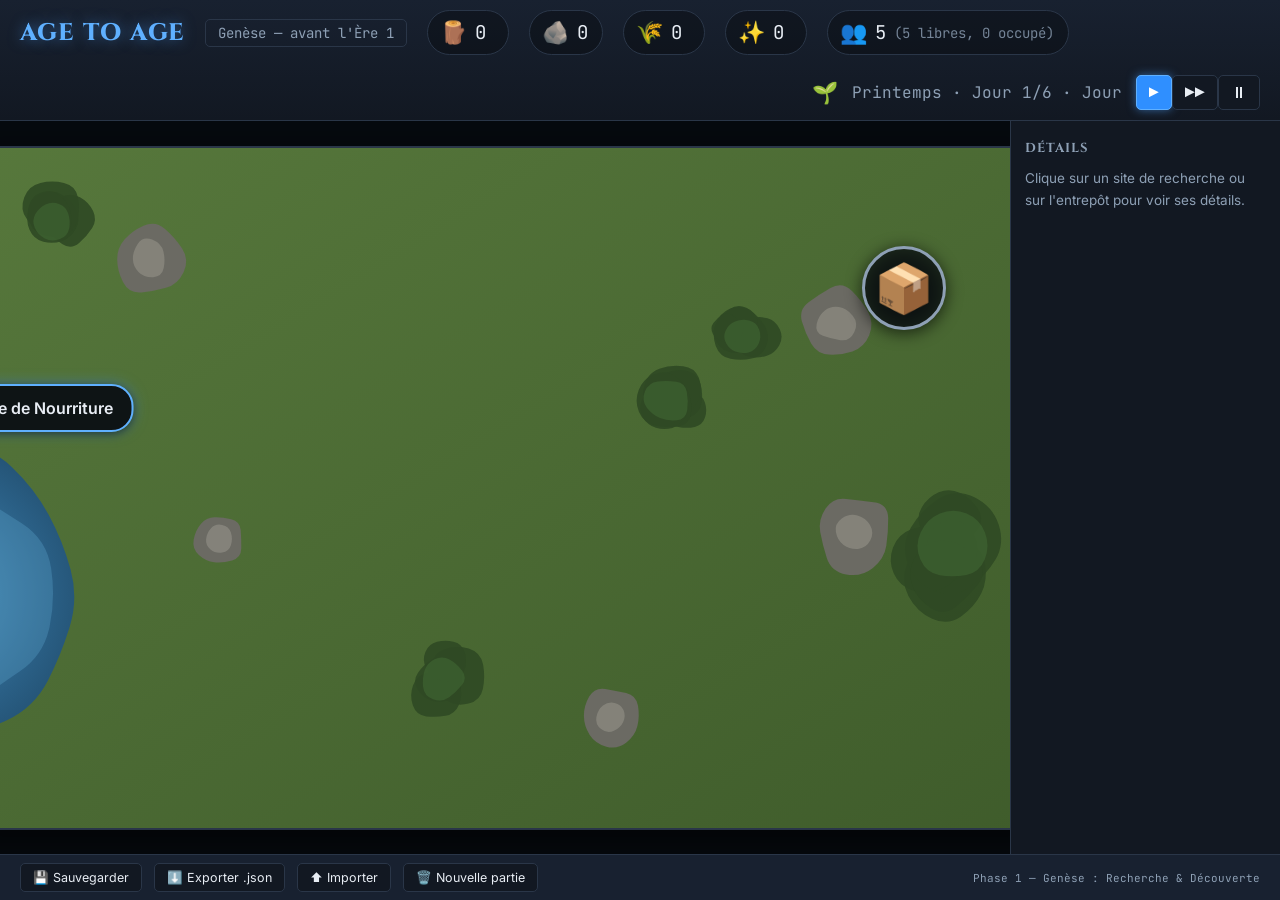
==== index.html @ 408a4a26 "Add files via upload" ====
<!DOCTYPE html>
<html lang="fr">
<head>
<meta charset="UTF-8">
<meta name="viewport" content="width=device-width, initial-scale=1.0">
<title>Age to Age — Phase 1 : Genèse</title>
<link rel="preconnect" href="https://fonts.googleapis.com">
<link href="https://fonts.googleapis.com/css2?family=Cinzel:wght@600;800&family=Inter:wght@400;500;600;700&family=JetBrains+Mono:wght@500&display=swap" rel="stylesheet">
<link rel="stylesheet" href="css/style.css">
</head>
<body>
<div id="app">

  <header id="topbar">
    <h1>Age to Age</h1>
    <span class="era-badge">Genèse — avant l'Ère 1</span>
    <div class="res-pill" id="pillBois"><span class="ic">🪵</span><span id="resBois">0</span> <span class="delta" id="deltaBois"></span></div>
    <div class="res-pill"><span class="ic">🪨</span><span id="resPierre">0</span></div>
    <div class="res-pill" id="pillNourriture"><span class="ic">🌾</span><span id="resNourriture">0</span> <span class="delta" id="deltaNourriture"></span></div>
    <div class="res-pill" id="pillOr"><span class="ic">✨</span><span id="resOr">0</span> <span class="delta" id="deltaOr"></span></div>
    <div class="res-pill"><span class="ic">👥</span><span id="popCount">0</span> <span class="detail" id="popDetail"></span></div>
    <div id="clock"><span id="seasonIcon">🌱</span><span id="clockLabel">Printemps · Jour 1 · Jour</span>
      <span id="speedControls">
        <button data-speed="1" class="active">▶</button><button data-speed="3">▶▶</button><button data-speed="0">⏸</button>
      </span>
    </div>
  </header>

  <main>
    <div id="mapWrap">
      <div id="mapCanvas">
        <div id="mapSvg"></div>
        <div id="nightVeil"></div>
        <div id="markerLayer"></div>
      </div>
    </div>

    <div id="infoPanel">
      <div id="villagePanel" class="hidden"></div>
      <h2>Détails</h2>
      <div id="infoContent">Clique sur un site de recherche ou sur l'entrepôt pour voir ses détails.</div>
    </div>
  </main>

  <div id="buildBar" class="hidden">
    <span class="eraLabel">Bâtiments — Ère 1</span>
    <div id="menuList"></div>
  </div>

  <footer>
    <button id="btnSave">💾 Sauvegarder</button>
    <button id="btnExport">⬇️ Exporter .json</button>
    <button id="btnImport">⬆️ Importer</button>
    <input type="file" id="fileImport" accept="application/json">
    <button id="btnReset">🗑️ Nouvelle partie</button>
    <span style="margin-left:auto;color:var(--bone-dim);font-family:var(--font-mono);font-size:11px;">Phase 1 — Genèse : Recherche & Découverte</span>
  </footer>
</div>
<div id="toast"></div>

<script src="js/config.js"></script>
<script src="js/state.js"></script>
<script src="js/simulation.js"></script>
<script src="js/render-map.js"></script>
<script src="js/render-panel.js"></script>
<script src="js/render-buildbar.js"></script>
<script src="js/render-topbar.js"></script>
<script src="js/utils.js"></script>
<script src="js/storage.js"></script>
<script src="js/main.js"></script>
</body>
</html>
---- css/style.css ----
:root{
  --bg-deep:#0a0e14;
  --bg-panel:#121822;
  --bg-panel-2:#182130;
  --line:#2a3648;
  --blue:#2f8fff;
  --blue-bright:#5fb0ff;
  --blue-glow:rgba(79,163,255,.55);
  --green:#22c58b;
  --green-bright:#4ee6a8;
  --green-glow:rgba(56,224,161,.5);
  --bone:#e8edf4;
  --bone-dim:#8ea0b5;
  --alert:#e5484d;
  --bad:#ff6b6b;
  --warn:#f5b942;
  --font-display:'Cinzel',serif;
  --font-body:'Inter',sans-serif;
  --font-mono:'JetBrains Mono',monospace;
}
*{box-sizing:border-box;}
html,body{margin:0;padding:0;height:100%;background:var(--bg-deep);color:var(--bone);font-family:var(--font-body);overflow:hidden;}
#app{display:flex;flex-direction:column;height:100vh;}

/* ---------- TOPBAR ---------- */
#topbar{
  display:flex;align-items:center;gap:20px;
  background:linear-gradient(180deg,var(--bg-panel-2),var(--bg-panel));
  border-bottom:1px solid var(--line);
  box-shadow:0 2px 16px rgba(0,0,0,.4);
  padding:10px 20px;flex-shrink:0;flex-wrap:wrap;
}
#topbar h1{
  font-family:var(--font-display);font-size:24px;letter-spacing:.06em;
  color:var(--blue-bright);margin:0;white-space:nowrap;font-weight:800;
  text-transform:uppercase;text-shadow:0 0 14px var(--blue-glow);
}
.era-badge{font-family:var(--font-mono);font-size:14px;color:var(--bone-dim);border:1px solid var(--line);padding:4px 12px;border-radius:5px;}
.res-pill{
  display:flex;align-items:center;gap:8px;font-family:var(--font-mono);font-size:19px;
  background:rgba(0,0,0,.3);border:1px solid var(--line);border-radius:24px;padding:7px 14px 7px 12px;
}
.res-pill .ic{font-size:22px;}
.res-pill .detail{font-size:14px;opacity:.8;color:var(--bone-dim);}
.delta{font-size:13px;font-family:var(--font-mono);}
.delta.pos{color:var(--green-bright);}
.delta.neg{color:var(--bad);}
#clock{margin-left:auto;display:flex;align-items:center;gap:14px;font-family:var(--font-mono);font-size:16px;color:var(--bone-dim);}
#seasonIcon{font-size:21px;}
#speedControls button{
  background:var(--bg-panel);border:1px solid var(--line);color:var(--bone);
  font-family:var(--font-mono);font-size:16px;padding:6px 12px;cursor:pointer;border-radius:5px;
}
#speedControls button.active{background:var(--blue);border-color:var(--blue-bright);color:#fff;box-shadow:0 0 10px var(--blue-glow);}

/* ---------- MAIN LAYOUT ---------- */
main{flex:1;display:flex;overflow:hidden;}

#mapWrap{flex:1;position:relative;overflow:auto;background:#060a0f;
  display:flex;align-items:center;justify-content:center;padding:20px;
}
#mapCanvas{
  position:relative;width:1100px;height:680px;flex-shrink:0;
  box-shadow:0 0 0 2px var(--line),0 14px 50px rgba(0,0,0,.7);
  border-radius:6px;overflow:hidden;
}
#mapSvg{position:absolute;inset:0;pointer-events:none;user-select:none;}
#nightVeil{position:absolute;inset:0;background:rgba(6,10,20,var(--night-op,0));pointer-events:none;transition:background .3s;}
#markerLayer{position:absolute;inset:0;pointer-events:none;}

/* Chaque marqueur est un bloc autonome (icône + barre + contrôles dans le
   même flux normal) : plus aucun élément ne déborde sur un voisin, donc
   plus aucun conflit de survol/clic possible. */
.marker{
  position:absolute;transform:translate(-50%,-50%);
  display:flex;flex-direction:column;align-items:center;gap:6px;
  pointer-events:auto;cursor:pointer;padding:4px;
}
.markerIcon{
  font-size:48px;filter:drop-shadow(0 3px 8px rgba(0,0,0,.85));
  width:84px;height:84px;display:flex;align-items:center;justify-content:center;
  background:rgba(10,14,20,.65);border-radius:50%;border:3px solid transparent;
  transition:border-color .15s,background .15s,box-shadow .15s;
}
.marker.pendingSite .markerIcon{border-color:var(--blue-bright);box-shadow:0 0 18px var(--blue-glow);}
.marker.discoveredSite .markerIcon{border-color:var(--green-bright);background:rgba(10,14,20,.3);box-shadow:0 0 18px var(--green-glow);}
.marker.storageMarker .markerIcon{border-color:var(--bone-dim);}
.marker.unlaunchedSite .markerIcon{opacity:.7;}
.marker.builtBuilding .markerIcon{border-color:var(--blue);background:rgba(10,14,20,.45);}
.marker:hover .markerIcon{background:rgba(10,14,20,.85);}

.upgradeArrow{
  width:32px;height:32px;border-radius:50%;border:2px solid var(--blue-bright);background:var(--blue);
  color:#fff;font-size:16px;display:flex;align-items:center;justify-content:center;cursor:pointer;
  box-shadow:0 2px 8px rgba(0,0,0,.6),0 0 12px var(--blue-glow);margin-bottom:-2px;
}
.upgradeArrow:hover{background:var(--blue-bright);}
.levelBadge{
  font-family:var(--font-mono);font-size:12px;color:var(--bone);background:rgba(0,0,0,.5);
  padding:2px 8px;border-radius:10px;border:1px solid var(--line);margin-top:-2px;
}

.launchBtn{
  background:rgba(10,14,20,.94);border:2px solid var(--blue-bright);color:var(--bone);
  font-family:var(--font-body);font-weight:600;font-size:16px;padding:12px 18px;border-radius:22px;
  cursor:pointer;white-space:nowrap;box-shadow:0 2px 10px rgba(0,0,0,.6),0 0 14px var(--blue-glow);
  transition:background .15s,transform .1s;
}
.launchBtn:hover{background:var(--blue);transform:translateY(-1px);}

.barWrap{
  position:relative;width:106px;height:22px;background:rgba(0,0,0,.6);border-radius:7px;overflow:hidden;
  display:flex;align-items:center;justify-content:center;border:1px solid var(--line);
}
.barFill{position:absolute;left:0;top:0;bottom:0;background:var(--blue);opacity:.7;}
.barChrono{position:relative;z-index:1;font-family:var(--font-mono);font-size:15px;color:var(--bone);line-height:1;}

.siteControls{
  display:flex;align-items:center;gap:10px;background:rgba(10,14,20,.96);border:1px solid var(--line);
  border-radius:22px;padding:6px 10px;white-space:nowrap;
}
.siteControls button{
  width:42px;height:42px;border-radius:50%;border:none;background:var(--bg-panel-2);color:var(--bone);
  font-size:27px;font-weight:700;line-height:1;cursor:pointer;display:flex;align-items:center;justify-content:center;padding:0;
  transition:background .1s;
}
.siteControls button.wcMinus:hover{background:var(--alert);}
.siteControls button.wcPlus:hover{background:var(--green-bright);color:#0a0e14;}
.siteControls span{font-family:var(--font-mono);font-size:21px;color:var(--bone);min-width:24px;text-align:center;}

#infoPanel{
  width:270px;flex-shrink:0;background:var(--bg-panel);border-left:1px solid var(--line);
  padding:14px;overflow-y:auto;font-size:13.5px;
}
#infoPanel h2{font-family:var(--font-display);font-size:13px;color:var(--bone-dim);text-transform:uppercase;letter-spacing:.08em;margin:4px 0 10px;}
#infoContent{line-height:1.65;color:var(--bone-dim);}
#infoContent b{color:var(--bone);}
.invRow{display:flex;justify-content:space-between;font-family:var(--font-mono);font-size:12.5px;padding:3px 0;}
.panelWorkerBtn{
  background:var(--bg-panel-2);border:1px solid var(--line);color:var(--bone);
  font-family:var(--font-body);font-size:12px;padding:5px 9px;border-radius:5px;cursor:pointer;
}
.panelWorkerBtn:hover{border-color:var(--blue-bright);}

.hidden{display:none !important;}

.villageBanner{
  background:linear-gradient(160deg,var(--bg-panel-2),var(--bg-panel));
  border:1px solid var(--blue);border-radius:10px;padding:14px;margin-bottom:16px;
  box-shadow:0 0 20px rgba(47,143,255,.15);
}
.villageTitle{font-family:var(--font-display);font-size:14px;color:var(--blue-bright);margin-bottom:6px;text-shadow:0 0 10px var(--blue-glow);}
.villageDesc{font-size:12px;color:var(--bone-dim);line-height:1.5;margin-bottom:8px;}
.foundBtn{
  width:100%;margin-top:8px;background:var(--blue);border:1px solid var(--blue-bright);color:#fff;
  font-family:var(--font-body);font-weight:600;font-size:13px;padding:9px;border-radius:6px;cursor:pointer;
  box-shadow:0 0 14px var(--blue-glow);
}
.foundBtn:hover{background:var(--blue-bright);}

.reqLine{display:flex;justify-content:space-between;font-family:var(--font-mono);font-size:12px;padding:3px 0;}
.reqLine.ok{color:var(--green-bright);}
.reqLine.bad{color:var(--bad);}
.invRow.ok{color:var(--green-bright);}
.invRow.bad{color:var(--bad);}

/* ---------- BUILD BAR — gros icônes rondes façon city-builder ---------- */
#buildBar{
  flex-shrink:0;display:flex;gap:16px;align-items:center;
  background:rgba(10,14,22,.92);backdrop-filter:blur(6px);
  border-top:1px solid var(--line);padding:14px 24px;overflow-x:auto;
}
#buildBar .eraLabel{font-family:var(--font-display);font-size:13px;color:var(--bone-dim);text-transform:uppercase;letter-spacing:.1em;white-space:nowrap;margin-right:10px;}
#menuList{display:flex;gap:16px;}
.menuItem{
  position:relative;display:flex;align-items:center;justify-content:center;
  width:76px;height:76px;flex-shrink:0;
  background:radial-gradient(circle at 35% 30%,var(--bg-panel-2),var(--bg-panel));
  border:2px solid var(--line);color:var(--bone);
  border-radius:50%;cursor:pointer;
  transition:border-color .15s,box-shadow .15s,transform .1s;
}
.menuItem:hover{border-color:var(--blue-bright);box-shadow:0 0 22px var(--blue-glow);transform:translateY(-3px);}
.menuItem .ic{font-size:36px;}
.menuItem .miniLevel{
  position:absolute;bottom:-4px;right:-4px;background:var(--green);color:#0a0e14;
  font-family:var(--font-mono);font-weight:700;font-size:13px;
  width:26px;height:26px;border-radius:50%;display:flex;align-items:center;justify-content:center;
  border:2px solid var(--bg-deep);
}
.menuItem.maxed{border-color:var(--green);box-shadow:0 0 18px var(--green-glow);}
.menuItem.locked{opacity:.4;cursor:not-allowed;}
.menuItem.locked:hover{border-color:var(--line);box-shadow:none;transform:none;}
.menuItem.unaffordable{border-color:var(--alert);}
.menuItem.unaffordable:hover{box-shadow:0 0 18px rgba(229,72,77,.45);}

.menuTooltip{
  position:fixed;background:var(--bg-panel-2);border:1px solid var(--line);border-radius:8px;
  padding:11px 13px;font-size:12.5px;z-index:200;min-width:200px;
  box-shadow:0 10px 30px rgba(0,0,0,.6);pointer-events:none;
}
.menuTooltip .ttTitle{font-family:var(--font-display);font-size:13px;color:var(--blue-bright);margin-bottom:4px;}
.menuTooltip .ttSub{color:var(--bone-dim);font-size:11px;margin-bottom:8px;}

/* ---------- FOOTER ---------- */
footer{
  flex-shrink:0;background:var(--bg-panel-2);border-top:1px solid var(--line);
  padding:8px 20px;display:flex;align-items:center;gap:12px;font-size:13px;
}
footer button{
  background:var(--bg-panel);border:1px solid var(--line);color:var(--bone);
  font-family:var(--font-body);font-size:12.5px;padding:6px 12px;border-radius:5px;cursor:pointer;
}
footer button:hover{border-color:var(--blue-bright);}
#toast{
  position:fixed;bottom:64px;left:50%;transform:translateX(-50%);
  background:var(--bg-panel-2);border:1px solid var(--blue);color:var(--bone);
  padding:10px 18px;border-radius:8px;font-size:13.5px;opacity:0;pointer-events:none;transition:opacity .3s;z-index:50;
  box-shadow:0 8px 24px rgba(0,0,0,.5);
}
#toast.show{opacity:1;}
#fileImport{display:none;}
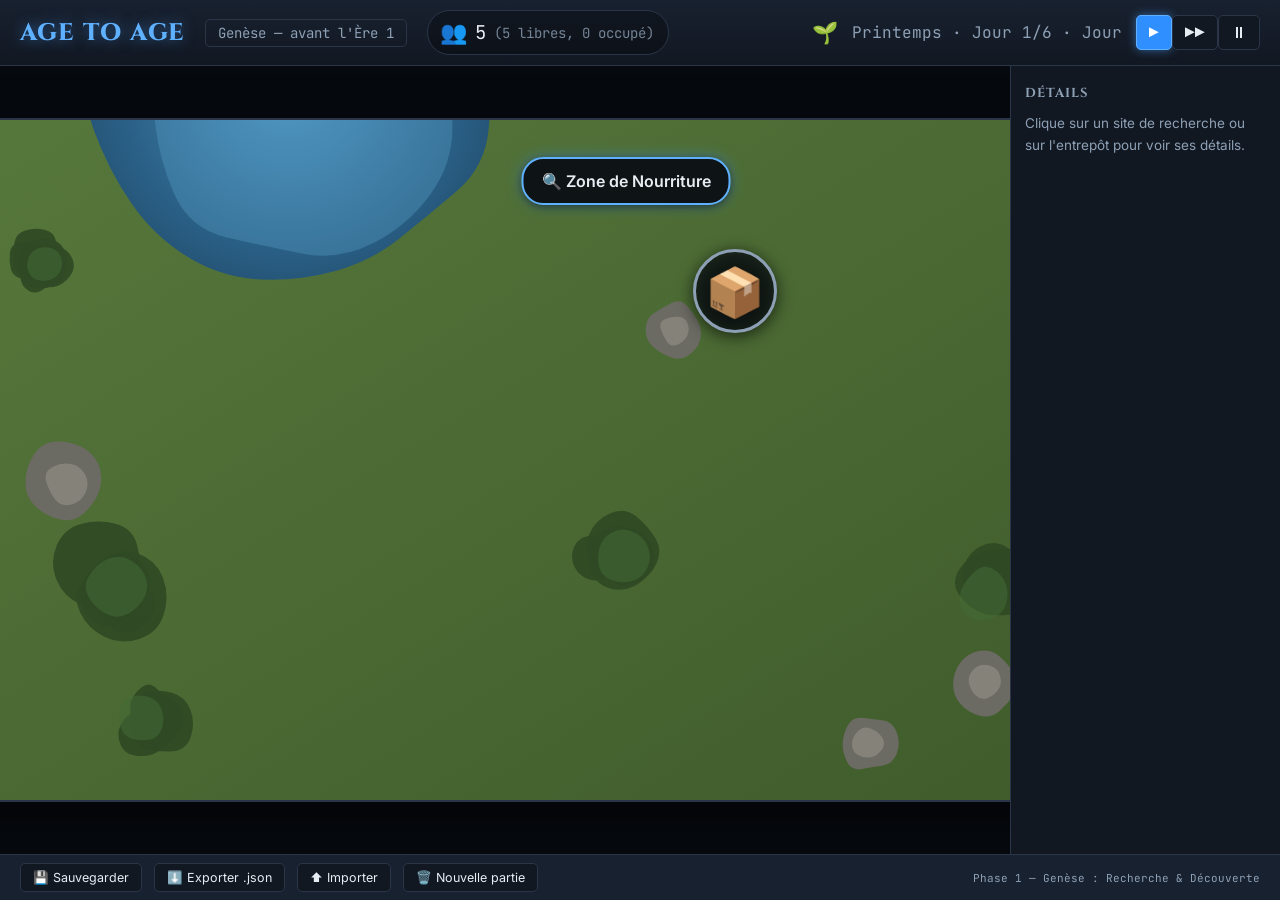
==== commit 87217034: "Add files via upload" ====
--- a/index.html
+++ b/index.html
@@ -15,7 +15,7 @@
     <h1>Age to Age</h1>
     <span class="era-badge">Genèse — avant l'Ère 1</span>
     <div class="res-pill" id="pillBois"><span class="ic">🪵</span><span id="resBois">0</span> <span class="delta" id="deltaBois"></span></div>
-    <div class="res-pill"><span class="ic">🪨</span><span id="resPierre">0</span></div>
+    <div class="res-pill" id="pillPierre"><span class="ic">🪨</span><span id="resPierre">0</span></div>
     <div class="res-pill" id="pillNourriture"><span class="ic">🌾</span><span id="resNourriture">0</span> <span class="delta" id="deltaNourriture"></span></div>
     <div class="res-pill" id="pillOr"><span class="ic">✨</span><span id="resOr">0</span> <span class="delta" id="deltaOr"></span></div>
     <div class="res-pill"><span class="ic">👥</span><span id="popCount">0</span> <span class="detail" id="popDetail"></span></div>
@@ -37,6 +37,8 @@
 
     <div id="infoPanel">
       <div id="villagePanel" class="hidden"></div>
+      <div id="recruitPanel" class="hidden"></div>
+      <div id="upgradesPanel" class="hidden"></div>
       <h2>Détails</h2>
       <div id="infoContent">Clique sur un site de recherche ou sur l'entrepôt pour voir ses détails.</div>
     </div>
--- a/css/style.css
+++ b/css/style.css
@@ -87,6 +87,7 @@
 .marker.storageMarker .markerIcon{border-color:var(--bone-dim);}
 .marker.unlaunchedSite .markerIcon{opacity:.7;}
 .marker.builtBuilding .markerIcon{border-color:var(--blue);background:rgba(10,14,20,.45);}
+.marker.buildingInProgress .markerIcon{border-color:var(--warn);animation:pulseBuild 1.4s infinite;}
 .marker:hover .markerIcon{background:rgba(10,14,20,.85);}
 
 .upgradeArrow{
@@ -109,24 +110,24 @@
 .launchBtn:hover{background:var(--blue);transform:translateY(-1px);}
 
 .barWrap{
-  position:relative;width:106px;height:22px;background:rgba(0,0,0,.6);border-radius:7px;overflow:hidden;
+  position:relative;width:82px;height:17px;background:rgba(0,0,0,.6);border-radius:6px;overflow:hidden;
   display:flex;align-items:center;justify-content:center;border:1px solid var(--line);
 }
 .barFill{position:absolute;left:0;top:0;bottom:0;background:var(--blue);opacity:.7;}
-.barChrono{position:relative;z-index:1;font-family:var(--font-mono);font-size:15px;color:var(--bone);line-height:1;}
+.barChrono{position:relative;z-index:1;font-family:var(--font-mono);font-size:11.5px;color:var(--bone);line-height:1;}
 
 .siteControls{
-  display:flex;align-items:center;gap:10px;background:rgba(10,14,20,.96);border:1px solid var(--line);
-  border-radius:22px;padding:6px 10px;white-space:nowrap;
+  display:flex;align-items:center;gap:5px;background:rgba(10,14,20,.9);border:1px solid var(--line);
+  border-radius:13px;padding:2px 5px;white-space:nowrap;
 }
 .siteControls button{
-  width:42px;height:42px;border-radius:50%;border:none;background:var(--bg-panel-2);color:var(--bone);
-  font-size:27px;font-weight:700;line-height:1;cursor:pointer;display:flex;align-items:center;justify-content:center;padding:0;
+  width:20px;height:20px;border-radius:50%;border:none;background:var(--bg-panel-2);color:var(--bone);
+  font-size:13px;font-weight:700;line-height:1;cursor:pointer;display:flex;align-items:center;justify-content:center;padding:0;
   transition:background .1s;
 }
 .siteControls button.wcMinus:hover{background:var(--alert);}
 .siteControls button.wcPlus:hover{background:var(--green-bright);color:#0a0e14;}
-.siteControls span{font-family:var(--font-mono);font-size:21px;color:var(--bone);min-width:24px;text-align:center;}
+.siteControls span{font-family:var(--font-mono);font-size:15px;color:var(--bone);min-width:18px;text-align:center;}
 
 #infoPanel{
   width:270px;flex-shrink:0;background:var(--bg-panel);border-left:1px solid var(--line);
@@ -163,6 +164,14 @@
 .reqLine.bad{color:var(--bad);}
 .invRow.ok{color:var(--green-bright);}
 .invRow.bad{color:var(--bad);}
+
+.upgradeRow{
+  background:var(--bg-panel-2);border:1px solid var(--line);border-radius:8px;
+  padding:10px;margin-bottom:10px;
+}
+.upgradeRowHead{display:flex;justify-content:space-between;align-items:center;font-size:12.5px;margin-bottom:6px;color:var(--bone);}
+.upgradeTierBadge{font-family:var(--font-mono);font-size:10.5px;color:var(--blue-bright);background:rgba(47,143,255,.12);padding:2px 8px;border-radius:10px;}
+.upgradeBuyBtn{margin-top:6px;}
 
 /* ---------- BUILD BAR — gros icônes rondes façon city-builder ---------- */
 #buildBar{
@@ -188,6 +197,17 @@
   width:26px;height:26px;border-radius:50%;display:flex;align-items:center;justify-content:center;
   border:2px solid var(--bg-deep);
 }
+.menuItem .builtCheck{
+  position:absolute;bottom:-4px;right:-4px;background:var(--green);color:#0a0e14;
+  font-weight:800;font-size:15px;
+  width:26px;height:26px;border-radius:50%;display:flex;align-items:center;justify-content:center;
+  border:2px solid var(--bg-deep);
+}
+.menuItem.built{border-color:var(--green);cursor:default;}
+.menuItem.built:hover{box-shadow:0 0 16px var(--green-glow);transform:none;}
+.menuItem.constructing{border-color:var(--warn);animation:pulseBuild 1.4s infinite;}
+.menuItem.constructing .builtCheck{background:var(--warn);}
+@keyframes pulseBuild{0%,100%{box-shadow:0 0 8px rgba(245,185,66,.3);}50%{box-shadow:0 0 20px rgba(245,185,66,.7);}}
 .menuItem.maxed{border-color:var(--green);box-shadow:0 0 18px var(--green-glow);}
 .menuItem.locked{opacity:.4;cursor:not-allowed;}
 .menuItem.locked:hover{border-color:var(--line);box-shadow:none;transform:none;}
@@ -201,6 +221,7 @@
 }
 .menuTooltip .ttTitle{font-family:var(--font-display);font-size:13px;color:var(--blue-bright);margin-bottom:4px;}
 .menuTooltip .ttSub{color:var(--bone-dim);font-size:11px;margin-bottom:8px;}
+.menuTooltip .ttDesc{color:var(--bone);font-size:11.5px;line-height:1.5;margin-bottom:8px;}
 
 /* ---------- FOOTER ---------- */
 footer{
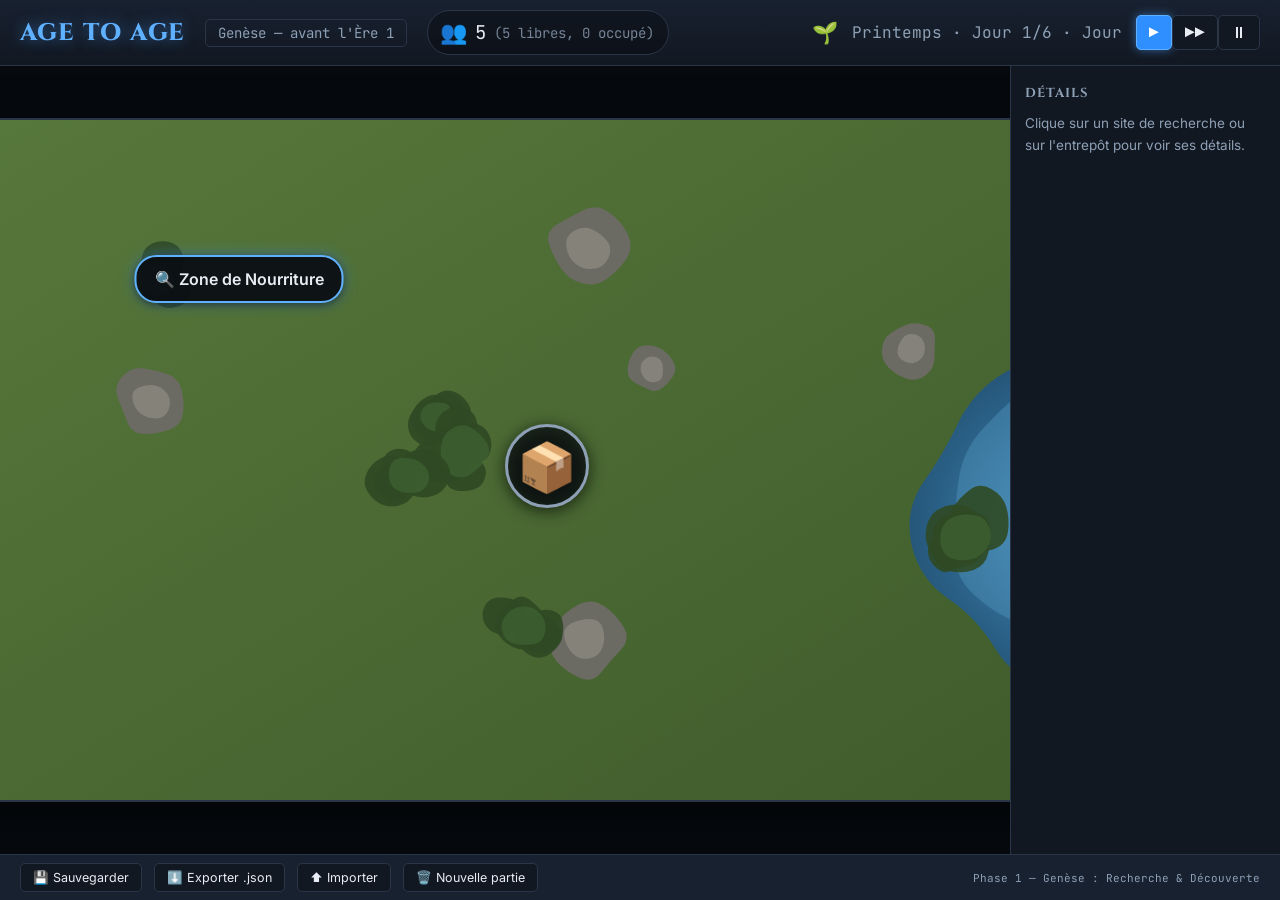
==== commit c9a3c9bd: "Add files via upload" ====
--- a/index.html
+++ b/index.html
@@ -15,7 +15,7 @@
     <h1>Age to Age</h1>
     <span class="era-badge">Genèse — avant l'Ère 1</span>
     <div class="res-pill" id="pillBois"><span class="ic">🪵</span><span id="resBois">0</span> <span class="delta" id="deltaBois"></span></div>
-    <div class="res-pill" id="pillPierre"><span class="ic">🪨</span><span id="resPierre">0</span></div>
+    <div class="res-pill" id="pillPierre"><span class="ic">🪨</span><span id="resPierre">0</span> <span class="delta" id="deltaPierre"></span></div>
     <div class="res-pill" id="pillNourriture"><span class="ic">🌾</span><span id="resNourriture">0</span> <span class="delta" id="deltaNourriture"></span></div>
     <div class="res-pill" id="pillOr"><span class="ic">✨</span><span id="resOr">0</span> <span class="delta" id="deltaOr"></span></div>
     <div class="res-pill"><span class="ic">👥</span><span id="popCount">0</span> <span class="detail" id="popDetail"></span></div>
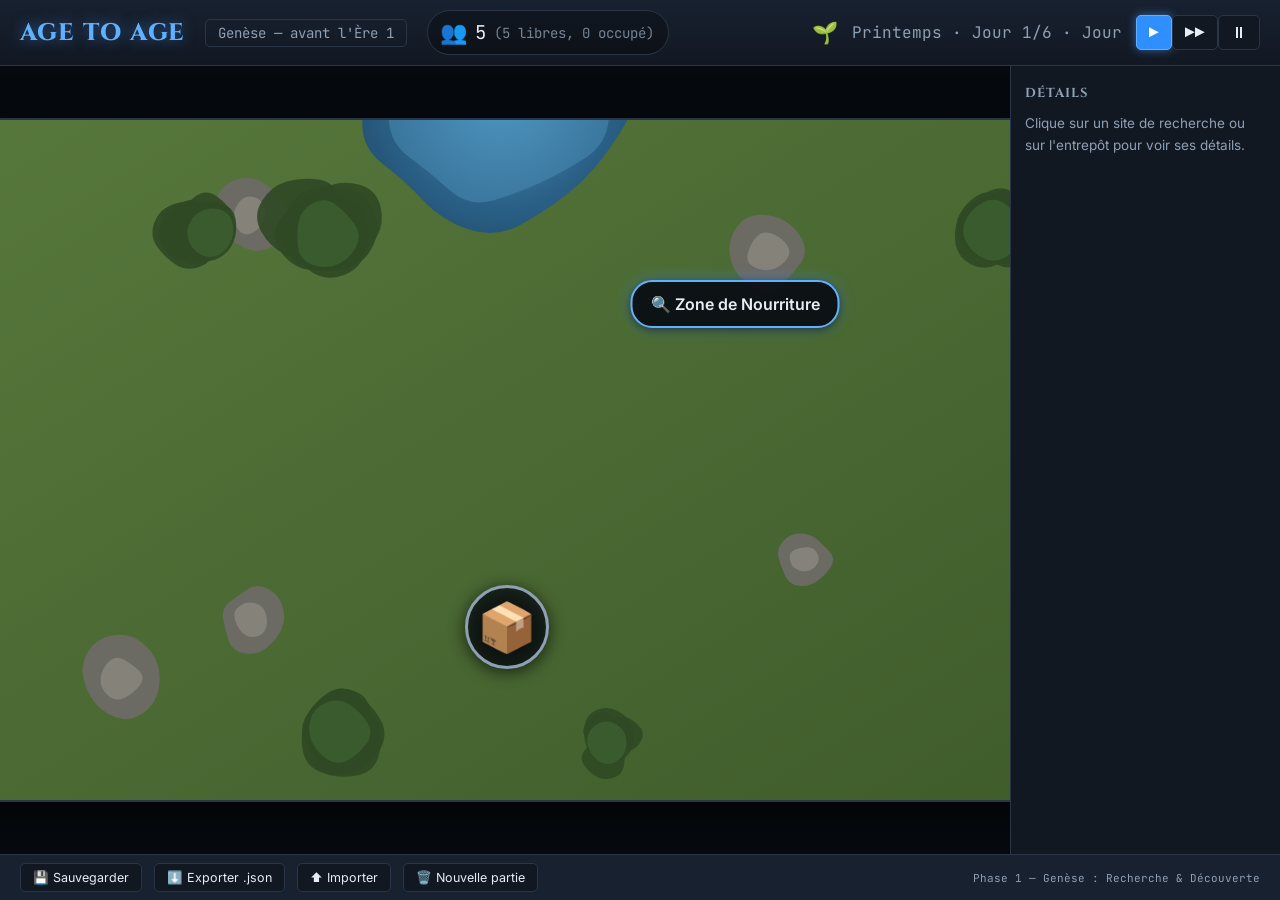
==== commit e8a8884f: "Add files via upload" ====
--- a/index.html
+++ b/index.html
@@ -3,6 +3,17 @@
 <head>
 <meta charset="UTF-8">
 <meta name="viewport" content="width=device-width, initial-scale=1.0">
+<script>
+  // Détection mobile : écran tactile étroit → redirige vers la version mobile dédiée.
+  // ?desktop=1 dans l'URL permet de forcer la version PC pour tester/déboguer.
+  (function(){
+    var forceDesktop = /[?&]desktop=1/.test(window.location.search);
+    var isMobile = !forceDesktop
+      && window.matchMedia("(pointer: coarse)").matches
+      && Math.min(window.innerWidth, window.innerHeight) < 820;
+    if(isMobile) window.location.replace("mobile/index.html");
+  })();
+</script>
 <title>Age to Age — Phase 1 : Genèse</title>
 <link rel="preconnect" href="https://fonts.googleapis.com">
 <link href="https://fonts.googleapis.com/css2?family=Cinzel:wght@600;800&family=Inter:wght@400;500;600;700&family=JetBrains+Mono:wght@500&display=swap" rel="stylesheet">
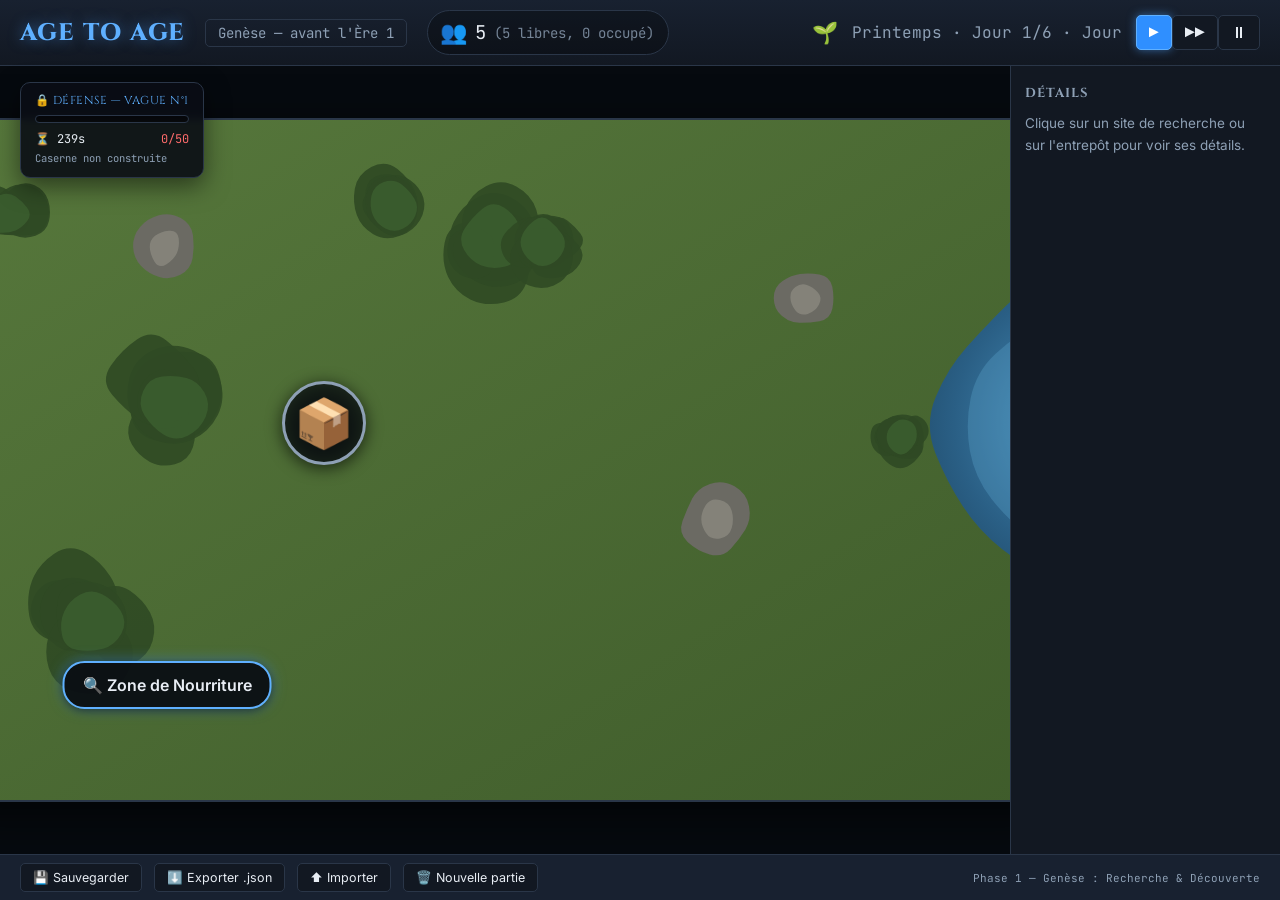
==== commit bc8c3752: "Add files via upload" ====
--- a/index.html
+++ b/index.html
@@ -36,6 +36,8 @@
       </span>
     </div>
   </header>
+
+  <div id="defenseHud"></div>
 
   <main>
     <div id="mapWrap">
--- a/css/style.css
+++ b/css/style.css
@@ -145,6 +145,30 @@
 
 .hidden{display:none !important;}
 
+/* ---------- HUD DÉFENSE (haut à gauche, fixe) ---------- */
+#defenseHud{
+  position:fixed;top:82px;left:20px;z-index:60;
+  background:rgba(10,14,22,.9);backdrop-filter:blur(4px);
+  border:1px solid var(--line);border-radius:10px;
+  padding:10px 14px;min-width:170px;
+  font-family:var(--font-mono);font-size:12px;color:var(--bone);
+  box-shadow:0 8px 24px rgba(0,0,0,.5);
+  pointer-events:none;
+}
+.defenseHudTitle{
+  font-family:var(--font-display);font-size:11.5px;color:var(--blue-bright);
+  text-transform:uppercase;letter-spacing:.04em;margin-bottom:7px;white-space:nowrap;
+}
+.defenseHudBar{
+  position:relative;width:100%;height:8px;background:rgba(0,0,0,.55);
+  border:1px solid var(--line);border-radius:4px;overflow:hidden;margin-bottom:6px;
+}
+.defenseHudFill{position:absolute;left:0;top:0;bottom:0;background:var(--blue);transition:width .4s linear;}
+.defenseHudFill.warn{background:var(--alert);}
+.defenseHudRow{display:flex;justify-content:space-between;gap:10px;padding:2px 0;}
+.defenseHudRow .ok{color:var(--green-bright);}
+.defenseHudRow .bad{color:var(--bad);}
+
 .villageBanner{
   background:linear-gradient(160deg,var(--bg-panel-2),var(--bg-panel));
   border:1px solid var(--blue);border-radius:10px;padding:14px;margin-bottom:16px;
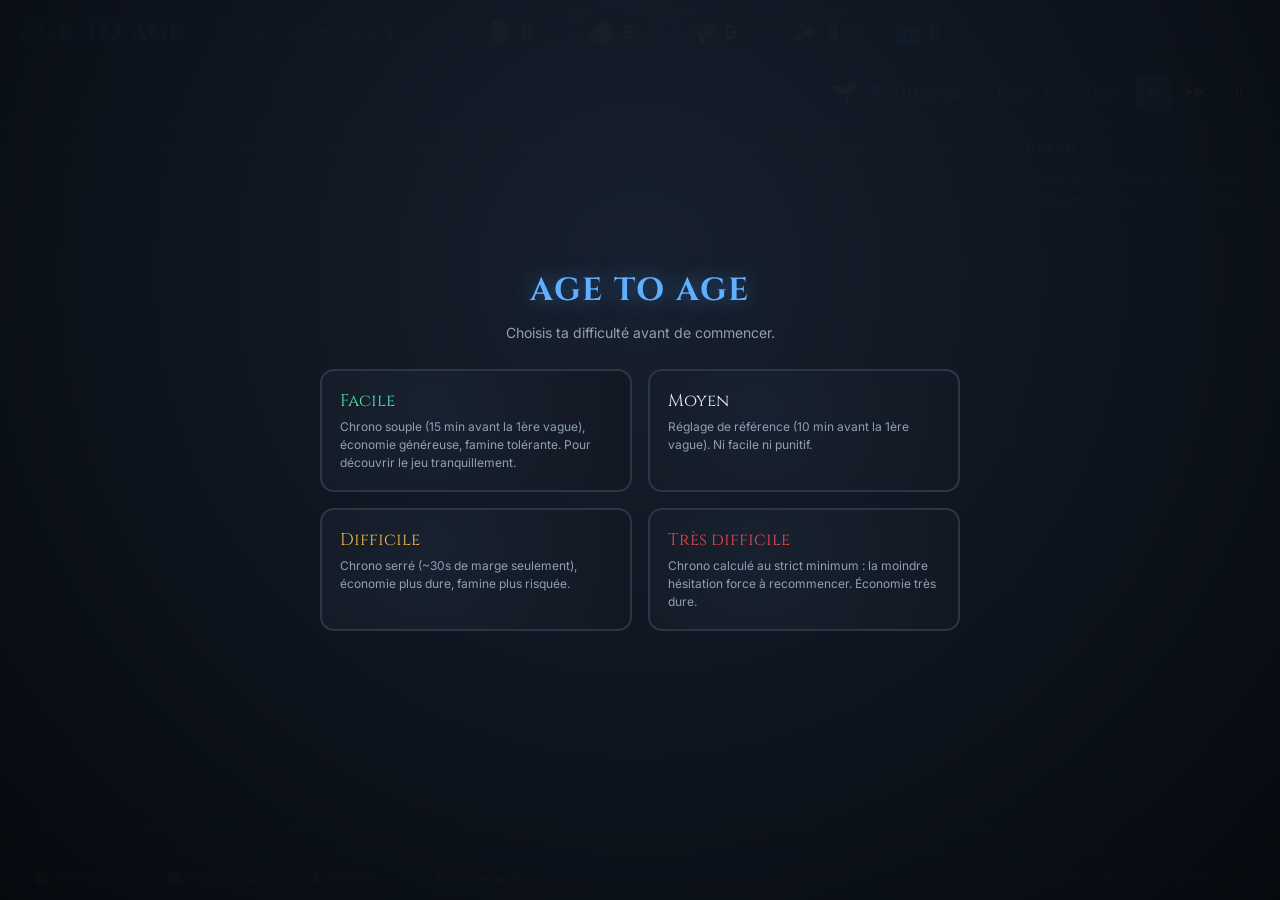
==== commit 3626422e: "Add files via upload" ====
--- a/index.html
+++ b/index.html
@@ -4,8 +4,6 @@
 <meta charset="UTF-8">
 <meta name="viewport" content="width=device-width, initial-scale=1.0">
 <script>
-  // Détection mobile : écran tactile étroit → redirige vers la version mobile dédiée.
-  // ?desktop=1 dans l'URL permet de forcer la version PC pour tester/déboguer.
   (function(){
     var forceDesktop = /[?&]desktop=1/.test(window.location.search);
     var isMobile = !forceDesktop
@@ -22,9 +20,26 @@
 <body>
 <div id="app">
 
+  <div id="difficultyScreen" class="overlayScreen">
+    <div class="overlayCard">
+      <h2>Age to Age</h2>
+      <p class="overlaySub">Choisis ta difficulté avant de commencer.</p>
+      <div id="difficultyGrid"></div>
+    </div>
+  </div>
+
+  <div id="defeatScreen" class="overlayScreen hidden">
+    <div class="overlayCard">
+      <h2>💀 Défaite</h2>
+      <p class="overlaySub" id="defeatMessage">La tribu s'est éteinte.</p>
+      <button id="btnDefeatRestart" class="foundBtn" style="margin-top:16px;">Nouvelle partie</button>
+    </div>
+  </div>
+
   <header id="topbar">
     <h1>Age to Age</h1>
     <span class="era-badge">Genèse — avant l'Ère 1</span>
+    <span class="era-badge" id="difficultyBadge"></span>
     <div class="res-pill" id="pillBois"><span class="ic">🪵</span><span id="resBois">0</span> <span class="delta" id="deltaBois"></span></div>
     <div class="res-pill" id="pillPierre"><span class="ic">🪨</span><span id="resPierre">0</span> <span class="delta" id="deltaPierre"></span></div>
     <div class="res-pill" id="pillNourriture"><span class="ic">🌾</span><span id="resNourriture">0</span> <span class="delta" id="deltaNourriture"></span></div>
--- a/css/style.css
+++ b/css/style.css
@@ -22,7 +22,6 @@
 html,body{margin:0;padding:0;height:100%;background:var(--bg-deep);color:var(--bone);font-family:var(--font-body);overflow:hidden;}
 #app{display:flex;flex-direction:column;height:100vh;}
 
-/* ---------- TOPBAR ---------- */
 #topbar{
   display:flex;align-items:center;gap:20px;
   background:linear-gradient(180deg,var(--bg-panel-2),var(--bg-panel));
@@ -53,7 +52,6 @@
 }
 #speedControls button.active{background:var(--blue);border-color:var(--blue-bright);color:#fff;box-shadow:0 0 10px var(--blue-glow);}
 
-/* ---------- MAIN LAYOUT ---------- */
 main{flex:1;display:flex;overflow:hidden;}
 
 #mapWrap{flex:1;position:relative;overflow:auto;background:#060a0f;
@@ -68,9 +66,6 @@
 #nightVeil{position:absolute;inset:0;background:rgba(6,10,20,var(--night-op,0));pointer-events:none;transition:background .3s;}
 #markerLayer{position:absolute;inset:0;pointer-events:none;}
 
-/* Chaque marqueur est un bloc autonome (icône + barre + contrôles dans le
-   même flux normal) : plus aucun élément ne déborde sur un voisin, donc
-   plus aucun conflit de survol/clic possible. */
 .marker{
   position:absolute;transform:translate(-50%,-50%);
   display:flex;flex-direction:column;align-items:center;gap:6px;
@@ -145,30 +140,6 @@
 
 .hidden{display:none !important;}
 
-/* ---------- HUD DÉFENSE (haut à gauche, fixe) ---------- */
-#defenseHud{
-  position:fixed;top:82px;left:20px;z-index:60;
-  background:rgba(10,14,22,.9);backdrop-filter:blur(4px);
-  border:1px solid var(--line);border-radius:10px;
-  padding:10px 14px;min-width:170px;
-  font-family:var(--font-mono);font-size:12px;color:var(--bone);
-  box-shadow:0 8px 24px rgba(0,0,0,.5);
-  pointer-events:none;
-}
-.defenseHudTitle{
-  font-family:var(--font-display);font-size:11.5px;color:var(--blue-bright);
-  text-transform:uppercase;letter-spacing:.04em;margin-bottom:7px;white-space:nowrap;
-}
-.defenseHudBar{
-  position:relative;width:100%;height:8px;background:rgba(0,0,0,.55);
-  border:1px solid var(--line);border-radius:4px;overflow:hidden;margin-bottom:6px;
-}
-.defenseHudFill{position:absolute;left:0;top:0;bottom:0;background:var(--blue);transition:width .4s linear;}
-.defenseHudFill.warn{background:var(--alert);}
-.defenseHudRow{display:flex;justify-content:space-between;gap:10px;padding:2px 0;}
-.defenseHudRow .ok{color:var(--green-bright);}
-.defenseHudRow .bad{color:var(--bad);}
-
 .villageBanner{
   background:linear-gradient(160deg,var(--bg-panel-2),var(--bg-panel));
   border:1px solid var(--blue);border-radius:10px;padding:14px;margin-bottom:16px;
@@ -197,7 +168,6 @@
 .upgradeTierBadge{font-family:var(--font-mono);font-size:10.5px;color:var(--blue-bright);background:rgba(47,143,255,.12);padding:2px 8px;border-radius:10px;}
 .upgradeBuyBtn{margin-top:6px;}
 
-/* ---------- BUILD BAR — gros icônes rondes façon city-builder ---------- */
 #buildBar{
   flex-shrink:0;display:flex;gap:16px;align-items:center;
   background:rgba(10,14,22,.92);backdrop-filter:blur(6px);
@@ -247,7 +217,6 @@
 .menuTooltip .ttSub{color:var(--bone-dim);font-size:11px;margin-bottom:8px;}
 .menuTooltip .ttDesc{color:var(--bone);font-size:11.5px;line-height:1.5;margin-bottom:8px;}
 
-/* ---------- FOOTER ---------- */
 footer{
   flex-shrink:0;background:var(--bg-panel-2);border-top:1px solid var(--line);
   padding:8px 20px;display:flex;align-items:center;gap:12px;font-size:13px;
@@ -265,3 +234,56 @@
 }
 #toast.show{opacity:1;}
 #fileImport{display:none;}
+
+/* ---------- HUD DÉFENSE (haut à gauche, fixe) ---------- */
+#defenseHud{
+  position:fixed;top:82px;left:20px;z-index:60;
+  background:rgba(10,14,22,.9);backdrop-filter:blur(4px);
+  border:1px solid var(--line);border-radius:10px;
+  padding:10px 14px;min-width:170px;
+  font-family:var(--font-mono);font-size:12px;color:var(--bone);
+  box-shadow:0 8px 24px rgba(0,0,0,.5);
+  pointer-events:none;
+}
+.defenseHudTitle{
+  font-family:var(--font-display);font-size:11.5px;color:var(--blue-bright);
+  text-transform:uppercase;letter-spacing:.04em;margin-bottom:7px;white-space:nowrap;
+}
+.defenseHudBar{
+  position:relative;width:100%;height:8px;background:rgba(0,0,0,.55);
+  border:1px solid var(--line);border-radius:4px;overflow:hidden;margin-bottom:6px;
+}
+.defenseHudFill{position:absolute;left:0;top:0;bottom:0;background:var(--blue);transition:width .4s linear;}
+.defenseHudFill.warn{background:var(--alert);}
+.defenseHudRow{display:flex;justify-content:space-between;gap:10px;padding:2px 0;}
+.defenseHudRow .ok{color:var(--green-bright);}
+.defenseHudRow .bad{color:var(--bad);}
+
+/* ---------- OVERLAYS (Difficulté / Défaite) ---------- */
+.overlayScreen{
+  position:fixed;inset:0;z-index:500;
+  background:radial-gradient(circle at 50% 30%,rgba(24,33,48,.97),rgba(6,10,15,.99));
+  display:flex;align-items:center;justify-content:center;padding:24px;
+}
+.overlayScreen.hidden{display:none !important;}
+.overlayCard{
+  max-width:640px;width:100%;text-align:center;
+}
+.overlayCard h2{
+  font-family:var(--font-display);font-size:32px;color:var(--blue-bright);
+  text-transform:uppercase;letter-spacing:.06em;margin:0 0 10px;text-shadow:0 0 20px var(--blue-glow);
+}
+.overlaySub{color:var(--bone-dim);font-size:14px;margin:0 0 24px;line-height:1.6;}
+#difficultyGrid{display:grid;grid-template-columns:repeat(2,1fr);gap:16px;}
+.difficultyTile{
+  background:radial-gradient(circle at 35% 30%,var(--bg-panel-2),var(--bg-panel));
+  border:2px solid var(--line);border-radius:14px;padding:18px;cursor:pointer;text-align:left;
+  transition:border-color .15s,box-shadow .15s,transform .1s;
+}
+.difficultyTile:hover{border-color:var(--blue-bright);box-shadow:0 0 22px var(--blue-glow);transform:translateY(-2px);}
+.difficultyTile .diffName{font-family:var(--font-display);font-size:17px;color:var(--bone);margin-bottom:6px;}
+.difficultyTile .diffDesc{font-size:12px;color:var(--bone-dim);line-height:1.5;}
+.difficultyTile.easy .diffName{color:var(--green-bright);}
+.difficultyTile.hard .diffName{color:var(--warn);}
+.difficultyTile.very_hard .diffName{color:var(--alert);}
+#difficultyBadge{color:var(--blue-bright);}
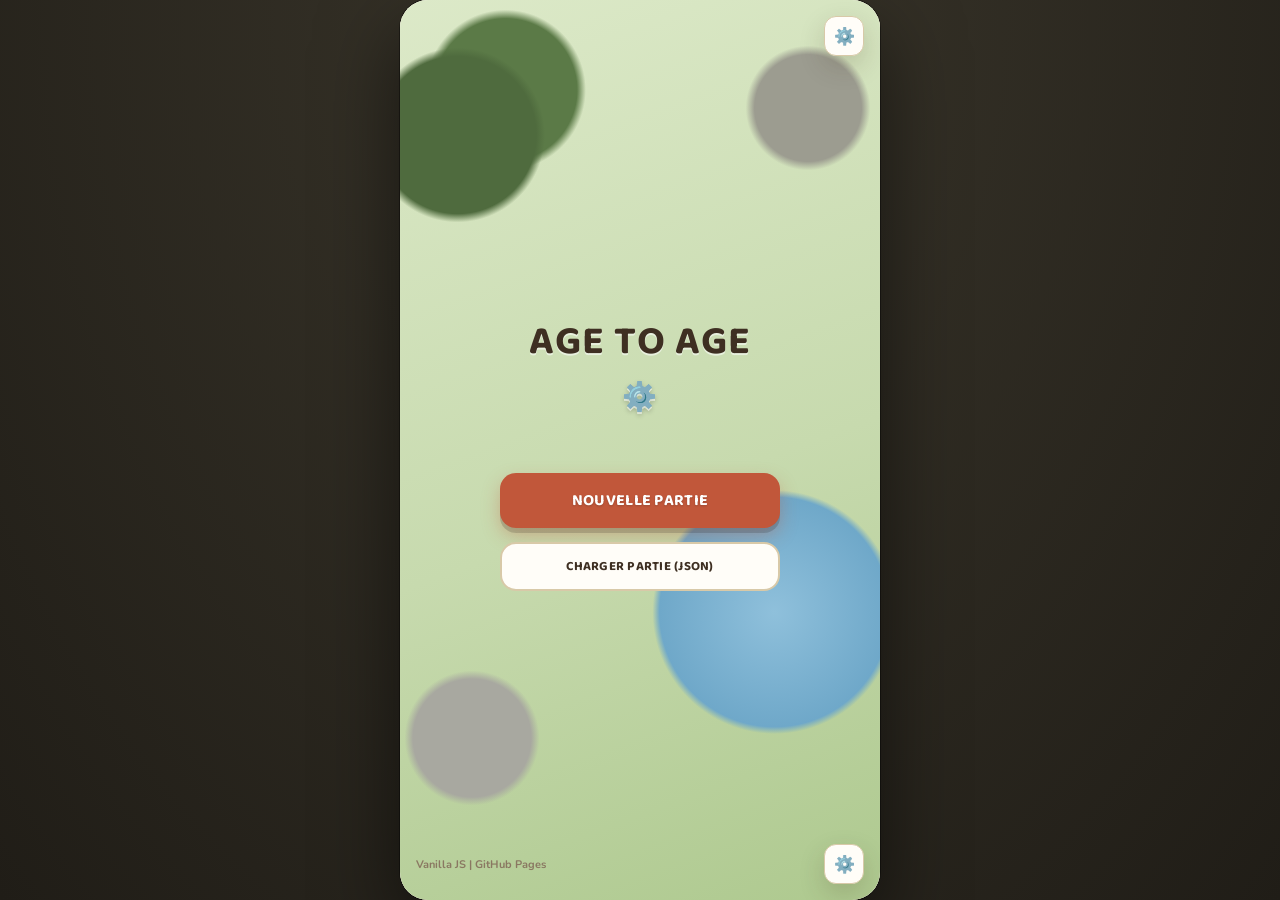
==== commit 0e736192: "Add files via upload" ====
--- a/index.html
+++ b/index.html
@@ -2,101 +2,169 @@
 <html lang="fr">
 <head>
 <meta charset="UTF-8">
-<meta name="viewport" content="width=device-width, initial-scale=1.0">
-<script>
-  (function(){
-    var forceDesktop = /[?&]desktop=1/.test(window.location.search);
-    var isMobile = !forceDesktop
-      && window.matchMedia("(pointer: coarse)").matches
-      && Math.min(window.innerWidth, window.innerHeight) < 820;
-    if(isMobile) window.location.replace("mobile/index.html");
-  })();
-</script>
-<title>Age to Age — Phase 1 : Genèse</title>
+<meta name="viewport" content="width=device-width, initial-scale=1.0, maximum-scale=1.0, user-scalable=no, viewport-fit=cover">
+<title>Age to Age</title>
 <link rel="preconnect" href="https://fonts.googleapis.com">
-<link href="https://fonts.googleapis.com/css2?family=Cinzel:wght@600;800&family=Inter:wght@400;500;600;700&family=JetBrains+Mono:wght@500&display=swap" rel="stylesheet">
+<link href="https://fonts.googleapis.com/css2?family=Baloo+2:wght@600;700;800&family=Fredoka:wght@500;600;700&family=Nunito:wght@400;600;700;800;900&display=swap" rel="stylesheet">
 <link rel="stylesheet" href="css/style.css">
 </head>
 <body>
+<div id="appShell">
 <div id="app">
 
-  <div id="difficultyScreen" class="overlayScreen">
+  <!-- ===================== ECRAN D'ACCUEIL ===================== -->
+  <div id="homeScreen" class="homeScreen">
+    <div class="homeTopBar"><button class="gearBtn" id="btnSettingsTop">⚙️</button></div>
+    <div class="homeContent">
+      <div class="gameTitle">AGE TO AGE<span class="gameTitleGear">⚙️</span></div>
+      <button id="btnHomeNewGame" class="primaryBtn">Nouvelle partie</button>
+      <button id="btnHomeLoad" class="secondaryBtn">Charger partie (JSON)</button>
+    </div>
+    <div class="homeBottomBar">
+      <span class="homeFooterText">Vanilla JS | GitHub Pages</span>
+      <button class="gearBtn" id="btnSettingsBottom">⚙️</button>
+    </div>
+  </div>
+
+  <!-- ===================== ECRAN DE DIFFICULTE ===================== -->
+  <div id="difficultyScreen" class="overlayScreen hidden">
+    <button class="gearBtn" id="backToHomeBtn">←</button>
     <div class="overlayCard">
-      <h2>Age to Age</h2>
+      <h2>Difficulté</h2>
       <p class="overlaySub">Choisis ta difficulté avant de commencer.</p>
       <div id="difficultyGrid"></div>
     </div>
   </div>
 
+  <!-- ===================== ECRAN DE DEFAITE ===================== -->
   <div id="defeatScreen" class="overlayScreen hidden">
     <div class="overlayCard">
       <h2>💀 Défaite</h2>
       <p class="overlaySub" id="defeatMessage">La tribu s'est éteinte.</p>
-      <button id="btnDefeatRestart" class="foundBtn" style="margin-top:16px;">Nouvelle partie</button>
+      <button id="btnDefeatRestart" class="primaryBtn">Nouvelle partie</button>
+    </div>
+  </div>
+
+  <!-- ===================== FICHE REGLAGES ===================== -->
+  <div id="settingsOverlay" class="hidden" style="position:absolute;inset:0;background:rgba(35,25,10,.45);z-index:420;"></div>
+  <div id="settingsSheet" class="hidden" style="position:absolute;left:0;right:0;bottom:0;background:var(--cream-light);border-radius:var(--radius-lg) var(--radius-lg) 0 0;padding:18px 20px calc(18px + env(safe-area-inset-bottom));z-index:421;box-shadow:var(--shadow-up);">
+    <div class="sheetHandle"></div>
+    <h3 style="margin-bottom:14px;">Réglages</h3>
+    <button id="btnSave" class="slateBtn">💾 Sauvegarder</button>
+    <button id="btnExport" class="secondaryBtn">⬇️ Exporter la partie (.json)</button>
+    <button id="btnReset" class="secondaryBtn dangerOutline">🗑️ Nouvelle partie</button>
+  </div>
+  <input type="file" id="fileImport" accept="application/json" class="hidden">
+
+  <!-- ===================== TOPBAR ===================== -->
+  <div id="resourceStrip">
+    <div class="resChip" id="chipBois">
+      <span class="ic">🪵</span><span class="resValue" id="resBois">0</span>
+      <span class="delta" id="deltaBois"></span>
+      <button class="resInfoBtn" data-info="bois">i</button>
+    </div>
+    <div class="resChip" id="chipPierre">
+      <span class="ic">🪨</span><span class="resValue" id="resPierre">0</span>
+      <span class="delta" id="deltaPierre"></span>
+      <button class="resInfoBtn" data-info="pierre">i</button>
+    </div>
+    <div class="resChip" id="chipNourriture">
+      <span class="ic">🌾</span><span class="resValue" id="resNourriture">0</span>
+      <span class="delta" id="deltaNourriture"></span>
+      <button class="resInfoBtn" data-info="nourriture">i</button>
+    </div>
+    <div class="resChip" id="chipOr">
+      <span class="ic">🪙</span><span class="resValue" id="resOr">0</span>
+      <span class="delta" id="deltaOr"></span>
+      <button class="resInfoBtn" data-info="or">i</button>
     </div>
   </div>
 
   <header id="topbar">
-    <h1>Age to Age</h1>
-    <span class="era-badge">Genèse — avant l'Ère 1</span>
-    <span class="era-badge" id="difficultyBadge"></span>
-    <div class="res-pill" id="pillBois"><span class="ic">🪵</span><span id="resBois">0</span> <span class="delta" id="deltaBois"></span></div>
-    <div class="res-pill" id="pillPierre"><span class="ic">🪨</span><span id="resPierre">0</span> <span class="delta" id="deltaPierre"></span></div>
-    <div class="res-pill" id="pillNourriture"><span class="ic">🌾</span><span id="resNourriture">0</span> <span class="delta" id="deltaNourriture"></span></div>
-    <div class="res-pill" id="pillOr"><span class="ic">✨</span><span id="resOr">0</span> <span class="delta" id="deltaOr"></span></div>
-    <div class="res-pill"><span class="ic">👥</span><span id="popCount">0</span> <span class="detail" id="popDetail"></span></div>
-    <div id="clock"><span id="seasonIcon">🌱</span><span id="clockLabel">Printemps · Jour 1 · Jour</span>
-      <span id="speedControls">
-        <button data-speed="1" class="active">▶</button><button data-speed="3">▶▶</button><button data-speed="0">⏸</button>
-      </span>
-    </div>
+    <div class="popBadge"><span class="ic">👥</span><span id="popCount">0</span>/<span id="popCap">0</span></div>
+    <span id="topClock">🌱 Saison 1 · Jour 1 · Matin</span>
+    <span id="difficultyBadge"></span>
+    <span id="speedControls">
+      <button data-speed="0">⏸</button><button data-speed="1" class="active">▶</button><button data-speed="3">⏩</button>
+    </span>
   </header>
 
   <div id="defenseHud"></div>
 
+  <!-- ===================== ECRANS DE JEU ===================== -->
   <main>
-    <div id="mapWrap">
+    <div id="screenMap" class="screen active">
       <div id="mapCanvas">
         <div id="mapSvg"></div>
-        <div id="nightVeil"></div>
         <div id="markerLayer"></div>
       </div>
     </div>
 
-    <div id="infoPanel">
-      <div id="villagePanel" class="hidden"></div>
-      <div id="recruitPanel" class="hidden"></div>
-      <div id="upgradesPanel" class="hidden"></div>
-      <h2>Détails</h2>
-      <div id="infoContent">Clique sur un site de recherche ou sur l'entrepôt pour voir ses détails.</div>
+    <div id="screenBuild" class="screen">
+      <div class="panelScreen">
+        <h2>Construire</h2>
+        <div id="villagePanelMobile"></div>
+        <div id="buildGrid" class="buildGrid"></div>
+      </div>
+    </div>
+
+    <div id="screenUpgrades" class="screen">
+      <div class="panelScreen">
+        <h2>Entrepôt</h2>
+        <div id="storageCards"></div>
+        <h2 style="margin-top:20px;">Améliorations</h2>
+        <div id="upgradeCards"></div>
+      </div>
+    </div>
+
+    <div id="screenPop" class="screen">
+      <div class="panelScreen">
+        <h2>Habitants</h2>
+        <div id="popStats"></div>
+        <div id="recruitCardMobile"></div>
+      </div>
     </div>
   </main>
 
-  <div id="buildBar" class="hidden">
-    <span class="eraLabel">Bâtiments — Ère 1</span>
-    <div id="menuList"></div>
+  <nav id="tabBar">
+    <button data-tab="screenMap" class="active"><span class="tabIcon">🗺️</span>Carte</button>
+    <button data-tab="screenBuild"><span class="tabIcon">🏗️</span>Construire</button>
+    <button data-tab="screenUpgrades"><span class="tabIcon">🔧</span>Améliorations</button>
+    <button data-tab="screenPop"><span class="tabIcon">👥</span>Habitants</button>
+  </nav>
+
+  <!-- ===================== BOTTOM SHEET (site / batiment / entrepot) ===================== -->
+  <div id="sheetOverlay"></div>
+  <div id="bottomSheet">
+    <div class="sheetHandle"></div>
+    <div id="sheetContent"></div>
   </div>
 
-  <footer>
-    <button id="btnSave">💾 Sauvegarder</button>
-    <button id="btnExport">⬇️ Exporter .json</button>
-    <button id="btnImport">⬆️ Importer</button>
-    <input type="file" id="fileImport" accept="application/json">
-    <button id="btnReset">🗑️ Nouvelle partie</button>
-    <span style="margin-left:auto;color:var(--bone-dim);font-family:var(--font-mono);font-size:11px;">Phase 1 — Genèse : Recherche & Découverte</span>
-  </footer>
+  <!-- ===================== MODALE - info / confirmation d'achat ===================== -->
+  <div id="infoModalOverlay">
+    <div id="infoModal">
+      <div class="modalIcon" id="infoModalIcon"></div>
+      <h3 id="infoModalTitle"></h3>
+      <p id="infoModalBody"></p>
+      <div id="infoModalCost" class="modalCostRow"></div>
+      <div class="modalActions">
+        <button id="infoModalSecondary">Annuler</button>
+        <button id="infoModalPrimary" class="hidden">Construire</button>
+      </div>
+    </div>
+  </div>
+
+</div>
 </div>
 <div id="toast"></div>
 
 <script src="js/config.js"></script>
 <script src="js/state.js"></script>
 <script src="js/simulation.js"></script>
-<script src="js/render-map.js"></script>
-<script src="js/render-panel.js"></script>
-<script src="js/render-buildbar.js"></script>
-<script src="js/render-topbar.js"></script>
 <script src="js/utils.js"></script>
 <script src="js/storage.js"></script>
+<script src="js/render-map.js"></script>
+<script src="js/render-screens.js"></script>
 <script src="js/main.js"></script>
 </body>
 </html>
--- a/css/style.css
+++ b/css/style.css
@@ -1,289 +1,352 @@
+/* =====================================================================
+   AGE TO AGE — Design unifié PC + Mobile, une seule UI responsive.
+   Palette "Ère 1 — Genèse" : reproduit la maquette fournie (écran
+   d'accueil illustré, pastilles de ressources, fiche coulissante,
+   cartes de construction, modale d'achat Annuler/Construire).
+   Le fond de carte est une approximation vectorielle stylisée (pas
+   d'assets peints disponibles) : mêmes teintes/composition (lac,
+   forêts, rochers) que la référence, rendu en SVG généré.
+   ===================================================================== */
+
 :root{
-  --bg-deep:#0a0e14;
-  --bg-panel:#121822;
-  --bg-panel-2:#182130;
-  --line:#2a3648;
-  --blue:#2f8fff;
-  --blue-bright:#5fb0ff;
-  --blue-glow:rgba(79,163,255,.55);
-  --green:#22c58b;
-  --green-bright:#4ee6a8;
-  --green-glow:rgba(56,224,161,.5);
-  --bone:#e8edf4;
-  --bone-dim:#8ea0b5;
-  --alert:#e5484d;
-  --bad:#ff6b6b;
-  --warn:#f5b942;
-  --font-display:'Cinzel',serif;
-  --font-body:'Inter',sans-serif;
-  --font-mono:'JetBrains Mono',monospace;
-}
-*{box-sizing:border-box;}
-html,body{margin:0;padding:0;height:100%;background:var(--bg-deep);color:var(--bone);font-family:var(--font-body);overflow:hidden;}
-#app{display:flex;flex-direction:column;height:100vh;}
+  --bg-app:#EDE6D3;
+  --cream:#F7F2E6;
+  --cream-light:#FFFDF8;
+  --ink:#3E2F22;
+  --ink-dim:#8A7862;
+  --accent:#C1573A;        /* terre cuite — boutons primaires */
+  --accent-bright:#D36B4D;
+  --accent-dark:#A84A30;
+  --secondary:#6E9457;     /* vert — succès / états positifs */
+  --secondary-bright:#86AC6E;
+  --slate:#4A5D60;         /* ardoise — "Lancer la recherche" */
+  --slate-bright:#5E7477;
+  --line:#E6DCC6;
+  --line-strong:#D8C9A8;
+  --gold:#D1A83B;
+  --danger:#C1453A;
+  --radius-lg:22px;
+  --radius-md:16px;
+  --radius-sm:12px;
+  --shadow-soft:0 10px 26px rgba(60,42,20,.18);
+  --shadow-up:0 -12px 32px rgba(60,42,20,.2);
+  --shadow-btn:0 5px 0 rgba(0,0,0,.15);
+  --font-display:'Baloo 2','Fredoka',sans-serif;
+  --font-body:'Nunito',sans-serif;
+  --map-illustration:
+    radial-gradient(circle at 78% 68%,#8FC0DB 0%,#6FA8C9 16%,transparent 17%),
+    radial-gradient(circle at 12% 15%,#4F6B3E 0%,#4F6B3E 9%,transparent 10%),
+    radial-gradient(circle at 22% 10%,#5B7A47 0%,#5B7A47 8%,transparent 9%),
+    radial-gradient(circle at 85% 12%,#9C9C90 0%,#9C9C90 6%,transparent 7%),
+    radial-gradient(circle at 15% 82%,#A8A8A0 0%,#A8A8A0 7%,transparent 8%),
+    linear-gradient(160deg,#DCE9C8,#C7DAAE 55%,#AEC98F);
+}
+*{box-sizing:border-box;-webkit-tap-highlight-color:transparent;}
+html,body{margin:0;padding:0;height:100%;background:#2b2820;color:var(--ink);font-family:var(--font-body);}
+button{font-family:inherit;cursor:pointer;touch-action:manipulation;}
+h1,h2,h3{font-family:var(--font-display);margin:0;}
+
+/* App-shell : carte mobile centrée, identique sur PC et mobile. Sur les
+   écrans larges, elle reste à taille téléphone, centrée sur un fond neutre
+   — c'est ce qui garantit que PC et mobile affichent EXACTEMENT la même UI. */
+#appShell{
+  width:100%;height:100%;min-height:100vh;min-height:100dvh;
+  display:flex;align-items:center;justify-content:center;
+  background:radial-gradient(ellipse at 50% 0%,#3a362b,#201d17);
+  padding:0;
+}
+#app{
+  position:relative;width:100%;max-width:480px;height:100vh;height:100dvh;
+  max-height:960px;background:var(--bg-app);overflow:hidden;
+  display:flex;flex-direction:column;
+  box-shadow:0 0 0 1px rgba(0,0,0,.4),0 30px 80px rgba(0,0,0,.55);
+}
+@media (min-width:520px){
+  #app{border-radius:28px;margin:20px 0;}
+}
+
+/* ---------------------------------------------------------------------
+   PRIMITIFS DE BOUTONS
+   --------------------------------------------------------------------- */
+.primaryBtn{
+  background:var(--accent);color:#fff;border:none;border-radius:var(--radius-md);
+  font-family:var(--font-display);font-weight:700;font-size:16px;letter-spacing:.02em;
+  padding:15px 18px;box-shadow:var(--shadow-btn),0 8px 18px rgba(193,87,58,.35);
+  text-shadow:0 1px 2px rgba(0,0,0,.2);text-transform:uppercase;
+}
+.primaryBtn:active{transform:translateY(3px);box-shadow:0 2px 0 rgba(0,0,0,.15);}
+.secondaryBtn{
+  background:var(--cream-light);color:var(--ink);border:2px solid var(--line-strong);border-radius:var(--radius-md);
+  font-family:var(--font-display);font-weight:700;font-size:13px;letter-spacing:.02em;
+  padding:12px 16px;text-transform:uppercase;
+}
+.slateBtn{
+  background:var(--slate);color:#fff;border:none;border-radius:var(--radius-md);
+  font-family:var(--font-display);font-weight:700;font-size:14px;
+  padding:13px;box-shadow:var(--shadow-btn),0 6px 14px rgba(0,0,0,.2);
+}
+.slateBtn:active{transform:translateY(3px);box-shadow:0 2px 0 rgba(0,0,0,.15);}
+.slateBtn:disabled{background:var(--line-strong);color:var(--ink-dim);box-shadow:none;}
+.gearBtn{
+  width:40px;height:40px;border-radius:12px;background:var(--cream-light);
+  border:1px solid var(--line-strong);box-shadow:var(--shadow-soft);
+  font-size:17px;display:flex;align-items:center;justify-content:center;
+}
+
+/* ---------------------------------------------------------------------
+   ÉCRAN D'ACCUEIL
+   --------------------------------------------------------------------- */
+.homeScreen{
+  position:absolute;inset:0;z-index:400;display:flex;flex-direction:column;
+  background:var(--map-illustration);
+}
+.homeScreen.hidden{display:none;}
+.homeTopBar{display:flex;justify-content:flex-end;padding:16px;}
+.homeContent{flex:1;display:flex;flex-direction:column;align-items:center;justify-content:center;gap:14px;padding:0 28px;}
+.gameTitle{
+  font-family:var(--font-display);font-weight:700;font-size:40px;color:var(--ink);
+  letter-spacing:.03em;text-align:center;text-shadow:0 2px 0 rgba(255,255,255,.55);
+  margin-bottom:2px;
+}
+.gameTitleGear{display:block;font-size:28px;margin:2px 0 20px;filter:drop-shadow(0 2px 2px rgba(0,0,0,.2));}
+.homeContent .primaryBtn{width:100%;max-width:280px;margin-top:16px;}
+.homeContent .secondaryBtn{width:100%;max-width:280px;}
+.homeBottomBar{display:flex;justify-content:space-between;align-items:center;padding:16px;}
+.homeFooterText{font-family:var(--font-body);font-size:11px;color:var(--ink-dim);font-weight:700;}
+
+/* ---------------------------------------------------------------------
+   OVERLAYS (Difficulté / Défaite)
+   --------------------------------------------------------------------- */
+.overlayScreen{
+  position:absolute;inset:0;z-index:410;display:flex;align-items:center;justify-content:center;
+  padding:24px;background:var(--map-illustration);overflow-y:auto;
+}
+.overlayScreen.hidden{display:none !important;}
+.overlayCard{max-width:400px;width:100%;text-align:center;}
+.overlayCard h2{font-family:var(--font-display);font-weight:700;font-size:26px;color:var(--ink);margin:0 0 8px;text-shadow:0 2px 0 rgba(255,255,255,.5);}
+.overlaySub{color:var(--ink-dim);font-weight:700;font-size:12.5px;margin:0 0 20px;line-height:1.5;}
+#difficultyGrid{display:flex;flex-direction:column;gap:12px;}
+.difficultyTile{
+  background:var(--accent);color:#fff;border:none;border-radius:var(--radius-md);padding:15px 18px;text-align:left;
+  box-shadow:var(--shadow-btn),0 10px 20px rgba(0,0,0,.18);
+}
+.difficultyTile:active{transform:translateY(4px);box-shadow:0 1px 0 rgba(0,0,0,.15);}
+.difficultyTile .diffName{font-family:var(--font-display);font-weight:700;font-size:15px;margin-bottom:4px;text-shadow:0 1px 2px rgba(0,0,0,.25);}
+.difficultyTile .diffDesc{font-size:11px;line-height:1.4;color:rgba(255,255,255,.92);}
+.difficultyTile.easy{background:var(--secondary);}
+.difficultyTile.hard{background:var(--gold);}
+.difficultyTile.very_hard{background:var(--danger);}
+#backToHomeBtn{position:absolute;top:16px;left:16px;}
+
+/* ---------------------------------------------------------------------
+   TOPBAR — pastilles de ressources + ligne population/horloge/vitesse
+   --------------------------------------------------------------------- */
+#resourceStrip{
+  flex-shrink:0;display:grid;grid-template-columns:repeat(4,1fr);gap:7px;
+  padding:12px 12px 8px;background:var(--cream);
+}
+.resChip{
+  display:flex;align-items:center;justify-content:center;gap:5px;
+  background:var(--cream-light);border:1px solid var(--line-strong);border-radius:999px;
+  padding:7px 6px;box-shadow:0 2px 6px rgba(60,42,20,.1);position:relative;
+}
+.resChip .ic{font-size:16px;}
+.resChip .resValue{font-family:var(--font-display);font-weight:700;font-size:14px;color:var(--ink);}
+.resChip .delta{font-size:8.5px;font-weight:800;position:absolute;bottom:-11px;left:0;right:0;text-align:center;}
+.resChip .delta.pos{color:var(--secondary);}
+.resChip .delta.neg{color:var(--danger);}
+.resInfoBtn{
+  position:absolute;top:-5px;right:-5px;width:16px;height:16px;border-radius:50%;
+  border:1px solid var(--line-strong);background:var(--cream-light);color:var(--ink-dim);
+  font-size:9px;font-style:italic;font-family:Georgia,serif;display:flex;align-items:center;justify-content:center;padding:0;
+}
 
 #topbar{
-  display:flex;align-items:center;gap:20px;
-  background:linear-gradient(180deg,var(--bg-panel-2),var(--bg-panel));
-  border-bottom:1px solid var(--line);
-  box-shadow:0 2px 16px rgba(0,0,0,.4);
-  padding:10px 20px;flex-shrink:0;flex-wrap:wrap;
-}
-#topbar h1{
-  font-family:var(--font-display);font-size:24px;letter-spacing:.06em;
-  color:var(--blue-bright);margin:0;white-space:nowrap;font-weight:800;
-  text-transform:uppercase;text-shadow:0 0 14px var(--blue-glow);
-}
-.era-badge{font-family:var(--font-mono);font-size:14px;color:var(--bone-dim);border:1px solid var(--line);padding:4px 12px;border-radius:5px;}
-.res-pill{
-  display:flex;align-items:center;gap:8px;font-family:var(--font-mono);font-size:19px;
-  background:rgba(0,0,0,.3);border:1px solid var(--line);border-radius:24px;padding:7px 14px 7px 12px;
-}
-.res-pill .ic{font-size:22px;}
-.res-pill .detail{font-size:14px;opacity:.8;color:var(--bone-dim);}
-.delta{font-size:13px;font-family:var(--font-mono);}
-.delta.pos{color:var(--green-bright);}
-.delta.neg{color:var(--bad);}
-#clock{margin-left:auto;display:flex;align-items:center;gap:14px;font-family:var(--font-mono);font-size:16px;color:var(--bone-dim);}
-#seasonIcon{font-size:21px;}
+  flex-shrink:0;display:flex;align-items:center;gap:10px;
+  background:var(--cream);border-bottom:1px solid var(--line);
+  padding:9px 14px 12px;box-shadow:0 2px 8px rgba(60,42,20,.08);
+}
+.popBadge{
+  display:flex;align-items:center;gap:6px;font-family:var(--font-display);font-weight:700;font-size:13px;
+  background:var(--cream-light);border:1px solid var(--line-strong);border-radius:999px;padding:5px 12px;
+}
+#topClock{font-family:var(--font-body);font-weight:800;font-size:11.5px;color:var(--ink-dim);flex:1;text-align:center;}
+#difficultyBadge{font-family:var(--font-body);font-weight:800;font-size:9.5px;color:var(--accent);border:1px solid var(--accent);border-radius:999px;padding:3px 7px;white-space:nowrap;}
+#speedControls{display:flex;gap:4px;}
 #speedControls button{
-  background:var(--bg-panel);border:1px solid var(--line);color:var(--bone);
-  font-family:var(--font-mono);font-size:16px;padding:6px 12px;cursor:pointer;border-radius:5px;
-}
-#speedControls button.active{background:var(--blue);border-color:var(--blue-bright);color:#fff;box-shadow:0 0 10px var(--blue-glow);}
-
-main{flex:1;display:flex;overflow:hidden;}
-
-#mapWrap{flex:1;position:relative;overflow:auto;background:#060a0f;
-  display:flex;align-items:center;justify-content:center;padding:20px;
-}
-#mapCanvas{
-  position:relative;width:1100px;height:680px;flex-shrink:0;
-  box-shadow:0 0 0 2px var(--line),0 14px 50px rgba(0,0,0,.7);
-  border-radius:6px;overflow:hidden;
-}
-#mapSvg{position:absolute;inset:0;pointer-events:none;user-select:none;}
-#nightVeil{position:absolute;inset:0;background:rgba(6,10,20,var(--night-op,0));pointer-events:none;transition:background .3s;}
+  background:var(--cream-light);border:1px solid var(--line-strong);color:var(--ink);
+  font-size:12px;padding:5px 8px;border-radius:var(--radius-sm);font-weight:700;
+}
+#speedControls button.active{background:var(--accent);border-color:var(--accent-dark);color:#fff;}
+
+/* ---------------------------------------------------------------------
+   HUD DÉFENSE
+   --------------------------------------------------------------------- */
+#defenseHud{
+  position:absolute;top:128px;left:12px;z-index:60;
+  background:var(--cream-light);border:1px solid var(--line-strong);border-radius:var(--radius-sm);
+  padding:8px 11px;min-width:130px;max-width:58%;
+  font-family:var(--font-body);font-size:10px;color:var(--ink);
+  box-shadow:var(--shadow-soft);pointer-events:none;
+}
+.defenseHudTitle{font-family:var(--font-display);font-weight:700;font-size:10px;color:var(--accent);margin-bottom:5px;white-space:nowrap;overflow:hidden;text-overflow:ellipsis;}
+.defenseHudBar{position:relative;width:100%;height:6px;background:var(--line);border-radius:3px;overflow:hidden;margin-bottom:5px;}
+.defenseHudFill{position:absolute;left:0;top:0;bottom:0;background:var(--secondary);transition:width .4s linear;}
+.defenseHudFill.warn{background:var(--danger);}
+.defenseHudRow{display:flex;justify-content:space-between;gap:8px;padding:1px 0;font-weight:700;}
+.defenseHudRow .ok{color:var(--secondary);}
+.defenseHudRow .bad{color:var(--danger);}
+
+/* ---------------------------------------------------------------------
+   SCREENS
+   --------------------------------------------------------------------- */
+main{flex:1;position:relative;overflow:hidden;}
+.screen{position:absolute;inset:0;display:none;overflow-y:auto;-webkit-overflow-scrolling:touch;}
+.screen.active{display:block;}
+
+#screenMap{overflow:auto;background:var(--map-illustration);touch-action:pan-x pan-y;}
+#mapCanvas{position:relative;width:650px;height:1050px;margin:0 auto;}
+#mapSvg{position:absolute;inset:0;pointer-events:none;}
 #markerLayer{position:absolute;inset:0;pointer-events:none;}
 
-.marker{
-  position:absolute;transform:translate(-50%,-50%);
-  display:flex;flex-direction:column;align-items:center;gap:6px;
-  pointer-events:auto;cursor:pointer;padding:4px;
-}
+.marker{position:absolute;transform:translate(-50%,-50%);display:flex;flex-direction:column;align-items:center;gap:5px;pointer-events:auto;padding:2px;}
 .markerIcon{
-  font-size:48px;filter:drop-shadow(0 3px 8px rgba(0,0,0,.85));
-  width:84px;height:84px;display:flex;align-items:center;justify-content:center;
-  background:rgba(10,14,20,.65);border-radius:50%;border:3px solid transparent;
-  transition:border-color .15s,background .15s,box-shadow .15s;
-}
-.marker.pendingSite .markerIcon{border-color:var(--blue-bright);box-shadow:0 0 18px var(--blue-glow);}
-.marker.discoveredSite .markerIcon{border-color:var(--green-bright);background:rgba(10,14,20,.3);box-shadow:0 0 18px var(--green-glow);}
-.marker.storageMarker .markerIcon{border-color:var(--bone-dim);}
-.marker.unlaunchedSite .markerIcon{opacity:.7;}
-.marker.builtBuilding .markerIcon{border-color:var(--blue);background:rgba(10,14,20,.45);}
-.marker.buildingInProgress .markerIcon{border-color:var(--warn);animation:pulseBuild 1.4s infinite;}
-.marker:hover .markerIcon{background:rgba(10,14,20,.85);}
+  font-size:30px;width:54px;height:54px;display:flex;align-items:center;justify-content:center;
+  background:var(--cream-light);border-radius:50%;border:3px solid var(--line-strong);
+  filter:drop-shadow(0 3px 8px rgba(30,20,5,.35));
+}
+.marker.pendingSite .markerIcon{border-color:var(--accent);box-shadow:0 0 0 5px rgba(193,87,58,.2);}
+.marker.discoveredSite .markerIcon{border-color:var(--secondary);box-shadow:0 0 0 5px rgba(110,148,87,.2);}
+.marker.storageMarker .markerIcon{border-color:var(--slate);}
+.marker.unlaunchedSite .markerIcon{opacity:.9;}
+.marker.builtBuilding .markerIcon{border-color:var(--slate);}
+.marker.buildingInProgress .markerIcon{border-color:var(--gold);animation:pulseBuild 1.4s infinite;}
+@keyframes pulseBuild{0%,100%{box-shadow:0 0 0 3px rgba(209,168,59,.2);}50%{box-shadow:0 0 0 7px rgba(209,168,59,.35);}}
+.storageLabel{position:absolute;top:100%;left:50%;transform:translateX(-50%);font-family:var(--font-display);font-weight:700;font-size:10px;color:var(--ink);background:var(--cream-light);padding:2px 7px;border-radius:8px;border:1px solid var(--line-strong);white-space:nowrap;margin-top:2px;}
+
+.launchBtn{
+  background:var(--cream-light);border:2px solid var(--accent);color:var(--ink);
+  font-family:var(--font-display);font-weight:700;font-size:12.5px;padding:9px 13px;border-radius:999px;white-space:nowrap;
+  box-shadow:0 4px 10px rgba(30,20,5,.2);
+}
+.barWrap{position:relative;width:64px;height:14px;background:var(--line);border-radius:8px;border:1px solid var(--line-strong);display:flex;align-items:center;justify-content:center;overflow:hidden;}
+.barFill{position:absolute;left:0;top:0;bottom:0;background:var(--secondary);opacity:.9;}
+.barChrono{position:relative;z-index:1;font-family:var(--font-body);font-weight:800;font-size:9px;color:var(--ink);}
+.levelBadge{font-family:var(--font-body);font-weight:800;font-size:10px;color:var(--ink);background:var(--cream-light);padding:2px 7px;border-radius:9px;border:1px solid var(--line-strong);}
+
+.siteControls{display:flex;align-items:center;gap:6px;background:var(--cream-light);border:1px solid var(--line-strong);border-radius:12px;padding:4px 6px;box-shadow:0 2px 6px rgba(30,20,5,.15);}
+.siteControls button{width:26px;height:26px;border-radius:7px;border:none;background:var(--slate);color:#fff;font-size:15px;font-weight:800;display:flex;align-items:center;justify-content:center;padding:0;}
+.siteControls button.wcMinus:active{background:var(--danger);}
+.siteControls button.wcPlus:active{background:var(--secondary);}
+.siteControls span{font-family:var(--font-display);font-weight:700;font-size:13px;min-width:16px;text-align:center;color:var(--ink);}
 
 .upgradeArrow{
-  width:32px;height:32px;border-radius:50%;border:2px solid var(--blue-bright);background:var(--blue);
-  color:#fff;font-size:16px;display:flex;align-items:center;justify-content:center;cursor:pointer;
-  box-shadow:0 2px 8px rgba(0,0,0,.6),0 0 12px var(--blue-glow);margin-bottom:-2px;
-}
-.upgradeArrow:hover{background:var(--blue-bright);}
-.levelBadge{
-  font-family:var(--font-mono);font-size:12px;color:var(--bone);background:rgba(0,0,0,.5);
-  padding:2px 8px;border-radius:10px;border:1px solid var(--line);margin-top:-2px;
-}
-
-.launchBtn{
-  background:rgba(10,14,20,.94);border:2px solid var(--blue-bright);color:var(--bone);
-  font-family:var(--font-body);font-weight:600;font-size:16px;padding:12px 18px;border-radius:22px;
-  cursor:pointer;white-space:nowrap;box-shadow:0 2px 10px rgba(0,0,0,.6),0 0 14px var(--blue-glow);
-  transition:background .15s,transform .1s;
-}
-.launchBtn:hover{background:var(--blue);transform:translateY(-1px);}
-
-.barWrap{
-  position:relative;width:82px;height:17px;background:rgba(0,0,0,.6);border-radius:6px;overflow:hidden;
-  display:flex;align-items:center;justify-content:center;border:1px solid var(--line);
-}
-.barFill{position:absolute;left:0;top:0;bottom:0;background:var(--blue);opacity:.7;}
-.barChrono{position:relative;z-index:1;font-family:var(--font-mono);font-size:11.5px;color:var(--bone);line-height:1;}
-
-.siteControls{
-  display:flex;align-items:center;gap:5px;background:rgba(10,14,20,.9);border:1px solid var(--line);
-  border-radius:13px;padding:2px 5px;white-space:nowrap;
-}
-.siteControls button{
-  width:20px;height:20px;border-radius:50%;border:none;background:var(--bg-panel-2);color:var(--bone);
-  font-size:13px;font-weight:700;line-height:1;cursor:pointer;display:flex;align-items:center;justify-content:center;padding:0;
-  transition:background .1s;
-}
-.siteControls button.wcMinus:hover{background:var(--alert);}
-.siteControls button.wcPlus:hover{background:var(--green-bright);color:#0a0e14;}
-.siteControls span{font-family:var(--font-mono);font-size:15px;color:var(--bone);min-width:18px;text-align:center;}
-
-#infoPanel{
-  width:270px;flex-shrink:0;background:var(--bg-panel);border-left:1px solid var(--line);
-  padding:14px;overflow-y:auto;font-size:13.5px;
-}
-#infoPanel h2{font-family:var(--font-display);font-size:13px;color:var(--bone-dim);text-transform:uppercase;letter-spacing:.08em;margin:4px 0 10px;}
-#infoContent{line-height:1.65;color:var(--bone-dim);}
-#infoContent b{color:var(--bone);}
-.invRow{display:flex;justify-content:space-between;font-family:var(--font-mono);font-size:12.5px;padding:3px 0;}
-.panelWorkerBtn{
-  background:var(--bg-panel-2);border:1px solid var(--line);color:var(--bone);
-  font-family:var(--font-body);font-size:12px;padding:5px 9px;border-radius:5px;cursor:pointer;
-}
-.panelWorkerBtn:hover{border-color:var(--blue-bright);}
-
+  width:32px;height:32px;border-radius:50%;border:2px solid var(--accent-bright);background:var(--accent);
+  color:#fff;font-size:15px;display:flex;align-items:center;justify-content:center;margin-bottom:-4px;
+  box-shadow:0 4px 10px rgba(193,87,58,.35);
+}
+
+.panelScreen{padding:16px;padding-bottom:90px;}
+.panelScreen h2{font-family:var(--font-display);font-weight:700;font-size:14px;color:var(--ink-dim);text-transform:uppercase;letter-spacing:.05em;margin:0 0 14px;}
+
+/* ---------------------------------------------------------------------
+   ÉCRAN CONSTRUIRE — liste de cartes (icône / infos / verrou)
+   --------------------------------------------------------------------- */
+.buildGrid{display:flex;flex-direction:column;gap:12px;}
+.buildTile{
+  position:relative;display:flex;gap:12px;align-items:flex-start;
+  background:var(--cream-light);border:1px solid var(--line);border-radius:var(--radius-md);
+  padding:12px 14px;box-shadow:0 2px 8px rgba(60,42,20,.08);
+}
+.buildTile .ic{flex-shrink:0;font-size:28px;width:52px;height:52px;display:flex;align-items:center;justify-content:center;background:var(--cream);border-radius:14px;border:1px solid var(--line);}
+.buildTile .tileBody{flex:1;min-width:0;}
+.buildTile .name{display:block;font-family:var(--font-display);font-weight:700;font-size:14.5px;color:var(--ink);margin-bottom:5px;}
+.buildTile .costRow{display:flex;gap:10px;flex-wrap:wrap;font-family:var(--font-body);font-weight:800;font-size:12px;color:var(--ink);margin-bottom:4px;}
+.buildTile .costRow span.bad{color:var(--danger);}
+.buildTile .metaLine{font-size:10.5px;color:var(--ink-dim);font-weight:700;}
+.buildTile .lockLine{font-size:10.5px;color:var(--danger);font-weight:800;margin-top:2px;}
+.buildTile .tileInfoBtn{position:absolute;top:10px;right:10px;width:24px;height:24px;border-radius:50%;background:var(--slate);color:#fff;border:none;font-style:italic;font-family:Georgia,serif;font-size:11px;padding:0;}
+.buildTile .tileBadge{position:absolute;top:-6px;left:38px;background:var(--secondary);color:#fff;width:22px;height:22px;border-radius:50%;display:flex;align-items:center;justify-content:center;font-weight:800;font-size:11px;border:2px solid var(--cream-light);}
+.buildTile.built{border-color:var(--secondary);}
+.buildTile.constructing .ic{animation:pulseBuild 1.4s infinite;}
+.buildTile.locked{opacity:.55;background:var(--cream);}
+.buildTile.locked .ic{filter:grayscale(1);}
+
+.upgradeCard{background:var(--cream-light);border:1px solid var(--line);border-radius:var(--radius-md);padding:14px;margin-bottom:14px;box-shadow:0 2px 8px rgba(60,42,20,.08);}
+.upgradeCardHead{display:flex;justify-content:space-between;align-items:center;font-family:var(--font-display);font-weight:700;font-size:13.5px;margin-bottom:8px;color:var(--ink);}
+.upgradeCardHead .tierBadge{font-family:var(--font-body);font-weight:800;font-size:10px;color:var(--accent);background:rgba(193,87,58,.1);padding:3px 9px;border-radius:10px;}
+.upgradeReqLine{display:flex;justify-content:space-between;font-family:var(--font-body);font-weight:700;font-size:12px;padding:3px 0;color:var(--ink-dim);}
+.upgradeReqLine.ok{color:var(--secondary);}
+.upgradeReqLine.bad{color:var(--danger);}
+.bigActionBtn{width:100%;margin-top:10px;background:var(--slate);border:none;color:#fff;font-family:var(--font-display);font-weight:700;font-size:13.5px;padding:13px;border-radius:var(--radius-md);box-shadow:var(--shadow-btn),0 6px 14px rgba(0,0,0,.15);}
+.bigActionBtn:active{transform:translateY(3px);box-shadow:0 2px 0 rgba(0,0,0,.12);}
+.bigActionBtn:disabled{background:var(--line-strong);color:var(--ink-dim);box-shadow:none;}
+
+.popStatRow{display:flex;justify-content:space-between;font-family:var(--font-body);font-weight:700;font-size:13.5px;padding:9px 0;border-bottom:1px dashed var(--line-strong);color:var(--ink);}
+.villageBanner{background:var(--cream-light);border:1px solid var(--accent);border-radius:var(--radius-md);padding:16px;margin-bottom:16px;box-shadow:var(--shadow-soft);}
+.villageTitle{font-family:var(--font-display);font-weight:700;font-size:14.5px;color:var(--accent);margin-bottom:6px;}
+.villageDesc{font-size:12px;color:var(--ink-dim);line-height:1.5;margin-bottom:10px;}
+
+/* ---------------------------------------------------------------------
+   NAV DU BAS
+   --------------------------------------------------------------------- */
+#tabBar{flex-shrink:0;display:flex;background:var(--cream);border-top:1px solid var(--line);padding:6px 6px calc(6px + env(safe-area-inset-bottom));}
+#tabBar button{flex:1;display:flex;flex-direction:column;align-items:center;gap:3px;background:none;border:none;color:var(--ink-dim);padding:8px 4px;border-radius:var(--radius-sm);font-family:var(--font-body);font-weight:800;font-size:9.5px;text-transform:uppercase;border-bottom:3px solid transparent;}
+#tabBar button .tabIcon{font-size:20px;}
+#tabBar button.active{color:var(--accent);background:var(--line);border-bottom-color:var(--accent);}
+
+/* ---------------------------------------------------------------------
+   BOTTOM SHEET
+   --------------------------------------------------------------------- */
+#sheetOverlay{position:absolute;inset:0;background:rgba(35,25,10,.45);z-index:90;display:none;}
+#sheetOverlay.show{display:block;}
+#bottomSheet{
+  position:absolute;left:0;right:0;bottom:0;background:var(--cream-light);border-top:1px solid var(--line);
+  border-radius:var(--radius-lg) var(--radius-lg) 0 0;padding:18px 20px calc(18px + env(safe-area-inset-bottom));
+  max-height:72%;overflow-y:auto;z-index:91;transform:translateY(100%);transition:transform .28s cubic-bezier(.2,.9,.3,1);
+  box-shadow:var(--shadow-up);
+}
+#bottomSheet.show{transform:translateY(0);}
+#bottomSheet .sheetHandle{width:42px;height:5px;background:var(--line-strong);border-radius:3px;margin:0 auto 14px;}
+#bottomSheet h3{font-family:var(--font-display);font-weight:700;font-size:16px;color:var(--ink);margin:0 0 8px;text-transform:uppercase;letter-spacing:.02em;}
+
+/* ---------------------------------------------------------------------
+   MODALE D'ACHAT / INFO — icône+titre centrés, coût, Annuler/Construire
+   --------------------------------------------------------------------- */
+#infoModalOverlay{position:absolute;inset:0;background:rgba(35,25,10,.5);z-index:95;display:none;align-items:center;justify-content:center;padding:20px;}
+#infoModalOverlay.show{display:flex;}
+#infoModal{background:var(--cream-light);border:1px solid var(--line);border-radius:var(--radius-lg);padding:22px;max-width:340px;width:100%;text-align:center;box-shadow:0 24px 60px rgba(0,0,0,.35);}
+.modalIcon{font-size:34px;margin-bottom:6px;}
+#infoModal h3{font-family:var(--font-display);font-weight:700;font-size:17px;color:var(--ink);margin:0 0 10px;}
+#infoModal p{font-size:12.5px;color:var(--ink-dim);line-height:1.55;margin:0 0 14px;text-align:left;}
+.modalCostRow{display:flex;justify-content:center;gap:14px;font-family:var(--font-display);font-weight:700;font-size:14px;color:var(--ink);margin-bottom:14px;flex-wrap:wrap;}
+.modalCostRow span.bad{color:var(--danger);}
+.modalCostLabel{font-size:10.5px;color:var(--ink-dim);font-weight:800;text-transform:uppercase;letter-spacing:.04em;margin-bottom:6px;}
+.modalActions{display:flex;gap:10px;}
+.modalActions button{flex:1;border-radius:var(--radius-md);padding:12px;font-family:var(--font-display);font-weight:700;font-size:13px;text-transform:uppercase;border:none;}
+#infoModalSecondary{background:var(--cream);color:var(--ink);border:2px solid var(--line-strong) !important;}
+#infoModalPrimary{background:var(--accent);color:#fff;box-shadow:0 5px 0 rgba(0,0,0,.15);}
+#infoModalPrimary:active{transform:translateY(3px);box-shadow:none;}
+#infoModalPrimary.hidden{display:none;}
+
+/* ---------------------------------------------------------------------
+   RÉGLAGES (icônes engrenage)
+   --------------------------------------------------------------------- */
+#settingsSheet .slateBtn, #settingsSheet .secondaryBtn{width:100%;margin-bottom:10px;}
+#settingsSheet .secondaryBtn.dangerOutline{border-color:var(--danger);color:var(--danger);}
+
+/* ---------------------------------------------------------------------
+   TOAST
+   --------------------------------------------------------------------- */
+#toast{
+  position:absolute;bottom:90px;left:16px;right:16px;
+  background:var(--slate);color:#fff;padding:12px 16px;border-radius:var(--radius-md);
+  font-family:var(--font-body);font-weight:700;font-size:13px;
+  opacity:0;pointer-events:none;transition:opacity .3s;z-index:100;
+  box-shadow:0 10px 28px rgba(0,0,0,.3);text-align:center;
+}
+#toast.show{opacity:1;}
 .hidden{display:none !important;}
-
-.villageBanner{
-  background:linear-gradient(160deg,var(--bg-panel-2),var(--bg-panel));
-  border:1px solid var(--blue);border-radius:10px;padding:14px;margin-bottom:16px;
-  box-shadow:0 0 20px rgba(47,143,255,.15);
-}
-.villageTitle{font-family:var(--font-display);font-size:14px;color:var(--blue-bright);margin-bottom:6px;text-shadow:0 0 10px var(--blue-glow);}
-.villageDesc{font-size:12px;color:var(--bone-dim);line-height:1.5;margin-bottom:8px;}
-.foundBtn{
-  width:100%;margin-top:8px;background:var(--blue);border:1px solid var(--blue-bright);color:#fff;
-  font-family:var(--font-body);font-weight:600;font-size:13px;padding:9px;border-radius:6px;cursor:pointer;
-  box-shadow:0 0 14px var(--blue-glow);
-}
-.foundBtn:hover{background:var(--blue-bright);}
-
-.reqLine{display:flex;justify-content:space-between;font-family:var(--font-mono);font-size:12px;padding:3px 0;}
-.reqLine.ok{color:var(--green-bright);}
-.reqLine.bad{color:var(--bad);}
-.invRow.ok{color:var(--green-bright);}
-.invRow.bad{color:var(--bad);}
-
-.upgradeRow{
-  background:var(--bg-panel-2);border:1px solid var(--line);border-radius:8px;
-  padding:10px;margin-bottom:10px;
-}
-.upgradeRowHead{display:flex;justify-content:space-between;align-items:center;font-size:12.5px;margin-bottom:6px;color:var(--bone);}
-.upgradeTierBadge{font-family:var(--font-mono);font-size:10.5px;color:var(--blue-bright);background:rgba(47,143,255,.12);padding:2px 8px;border-radius:10px;}
-.upgradeBuyBtn{margin-top:6px;}
-
-#buildBar{
-  flex-shrink:0;display:flex;gap:16px;align-items:center;
-  background:rgba(10,14,22,.92);backdrop-filter:blur(6px);
-  border-top:1px solid var(--line);padding:14px 24px;overflow-x:auto;
-}
-#buildBar .eraLabel{font-family:var(--font-display);font-size:13px;color:var(--bone-dim);text-transform:uppercase;letter-spacing:.1em;white-space:nowrap;margin-right:10px;}
-#menuList{display:flex;gap:16px;}
-.menuItem{
-  position:relative;display:flex;align-items:center;justify-content:center;
-  width:76px;height:76px;flex-shrink:0;
-  background:radial-gradient(circle at 35% 30%,var(--bg-panel-2),var(--bg-panel));
-  border:2px solid var(--line);color:var(--bone);
-  border-radius:50%;cursor:pointer;
-  transition:border-color .15s,box-shadow .15s,transform .1s;
-}
-.menuItem:hover{border-color:var(--blue-bright);box-shadow:0 0 22px var(--blue-glow);transform:translateY(-3px);}
-.menuItem .ic{font-size:36px;}
-.menuItem .miniLevel{
-  position:absolute;bottom:-4px;right:-4px;background:var(--green);color:#0a0e14;
-  font-family:var(--font-mono);font-weight:700;font-size:13px;
-  width:26px;height:26px;border-radius:50%;display:flex;align-items:center;justify-content:center;
-  border:2px solid var(--bg-deep);
-}
-.menuItem .builtCheck{
-  position:absolute;bottom:-4px;right:-4px;background:var(--green);color:#0a0e14;
-  font-weight:800;font-size:15px;
-  width:26px;height:26px;border-radius:50%;display:flex;align-items:center;justify-content:center;
-  border:2px solid var(--bg-deep);
-}
-.menuItem.built{border-color:var(--green);cursor:default;}
-.menuItem.built:hover{box-shadow:0 0 16px var(--green-glow);transform:none;}
-.menuItem.constructing{border-color:var(--warn);animation:pulseBuild 1.4s infinite;}
-.menuItem.constructing .builtCheck{background:var(--warn);}
-@keyframes pulseBuild{0%,100%{box-shadow:0 0 8px rgba(245,185,66,.3);}50%{box-shadow:0 0 20px rgba(245,185,66,.7);}}
-.menuItem.maxed{border-color:var(--green);box-shadow:0 0 18px var(--green-glow);}
-.menuItem.locked{opacity:.4;cursor:not-allowed;}
-.menuItem.locked:hover{border-color:var(--line);box-shadow:none;transform:none;}
-.menuItem.unaffordable{border-color:var(--alert);}
-.menuItem.unaffordable:hover{box-shadow:0 0 18px rgba(229,72,77,.45);}
-
-.menuTooltip{
-  position:fixed;background:var(--bg-panel-2);border:1px solid var(--line);border-radius:8px;
-  padding:11px 13px;font-size:12.5px;z-index:200;min-width:200px;
-  box-shadow:0 10px 30px rgba(0,0,0,.6);pointer-events:none;
-}
-.menuTooltip .ttTitle{font-family:var(--font-display);font-size:13px;color:var(--blue-bright);margin-bottom:4px;}
-.menuTooltip .ttSub{color:var(--bone-dim);font-size:11px;margin-bottom:8px;}
-.menuTooltip .ttDesc{color:var(--bone);font-size:11.5px;line-height:1.5;margin-bottom:8px;}
-
-footer{
-  flex-shrink:0;background:var(--bg-panel-2);border-top:1px solid var(--line);
-  padding:8px 20px;display:flex;align-items:center;gap:12px;font-size:13px;
-}
-footer button{
-  background:var(--bg-panel);border:1px solid var(--line);color:var(--bone);
-  font-family:var(--font-body);font-size:12.5px;padding:6px 12px;border-radius:5px;cursor:pointer;
-}
-footer button:hover{border-color:var(--blue-bright);}
-#toast{
-  position:fixed;bottom:64px;left:50%;transform:translateX(-50%);
-  background:var(--bg-panel-2);border:1px solid var(--blue);color:var(--bone);
-  padding:10px 18px;border-radius:8px;font-size:13.5px;opacity:0;pointer-events:none;transition:opacity .3s;z-index:50;
-  box-shadow:0 8px 24px rgba(0,0,0,.5);
-}
-#toast.show{opacity:1;}
-#fileImport{display:none;}
-
-/* ---------- HUD DÉFENSE (haut à gauche, fixe) ---------- */
-#defenseHud{
-  position:fixed;top:82px;left:20px;z-index:60;
-  background:rgba(10,14,22,.9);backdrop-filter:blur(4px);
-  border:1px solid var(--line);border-radius:10px;
-  padding:10px 14px;min-width:170px;
-  font-family:var(--font-mono);font-size:12px;color:var(--bone);
-  box-shadow:0 8px 24px rgba(0,0,0,.5);
-  pointer-events:none;
-}
-.defenseHudTitle{
-  font-family:var(--font-display);font-size:11.5px;color:var(--blue-bright);
-  text-transform:uppercase;letter-spacing:.04em;margin-bottom:7px;white-space:nowrap;
-}
-.defenseHudBar{
-  position:relative;width:100%;height:8px;background:rgba(0,0,0,.55);
-  border:1px solid var(--line);border-radius:4px;overflow:hidden;margin-bottom:6px;
-}
-.defenseHudFill{position:absolute;left:0;top:0;bottom:0;background:var(--blue);transition:width .4s linear;}
-.defenseHudFill.warn{background:var(--alert);}
-.defenseHudRow{display:flex;justify-content:space-between;gap:10px;padding:2px 0;}
-.defenseHudRow .ok{color:var(--green-bright);}
-.defenseHudRow .bad{color:var(--bad);}
-
-/* ---------- OVERLAYS (Difficulté / Défaite) ---------- */
-.overlayScreen{
-  position:fixed;inset:0;z-index:500;
-  background:radial-gradient(circle at 50% 30%,rgba(24,33,48,.97),rgba(6,10,15,.99));
-  display:flex;align-items:center;justify-content:center;padding:24px;
-}
-.overlayScreen.hidden{display:none !important;}
-.overlayCard{
-  max-width:640px;width:100%;text-align:center;
-}
-.overlayCard h2{
-  font-family:var(--font-display);font-size:32px;color:var(--blue-bright);
-  text-transform:uppercase;letter-spacing:.06em;margin:0 0 10px;text-shadow:0 0 20px var(--blue-glow);
-}
-.overlaySub{color:var(--bone-dim);font-size:14px;margin:0 0 24px;line-height:1.6;}
-#difficultyGrid{display:grid;grid-template-columns:repeat(2,1fr);gap:16px;}
-.difficultyTile{
-  background:radial-gradient(circle at 35% 30%,var(--bg-panel-2),var(--bg-panel));
-  border:2px solid var(--line);border-radius:14px;padding:18px;cursor:pointer;text-align:left;
-  transition:border-color .15s,box-shadow .15s,transform .1s;
-}
-.difficultyTile:hover{border-color:var(--blue-bright);box-shadow:0 0 22px var(--blue-glow);transform:translateY(-2px);}
-.difficultyTile .diffName{font-family:var(--font-display);font-size:17px;color:var(--bone);margin-bottom:6px;}
-.difficultyTile .diffDesc{font-size:12px;color:var(--bone-dim);line-height:1.5;}
-.difficultyTile.easy .diffName{color:var(--green-bright);}
-.difficultyTile.hard .diffName{color:var(--warn);}
-.difficultyTile.very_hard .diffName{color:var(--alert);}
-#difficultyBadge{color:var(--blue-bright);}
+.invRow{display:flex;justify-content:space-between;font-family:var(--font-body);font-weight:700;font-size:13px;padding:4px 0;color:var(--ink-dim);}
+.invRow.ok{color:var(--secondary);}
+.invRow.bad{color:var(--danger);}
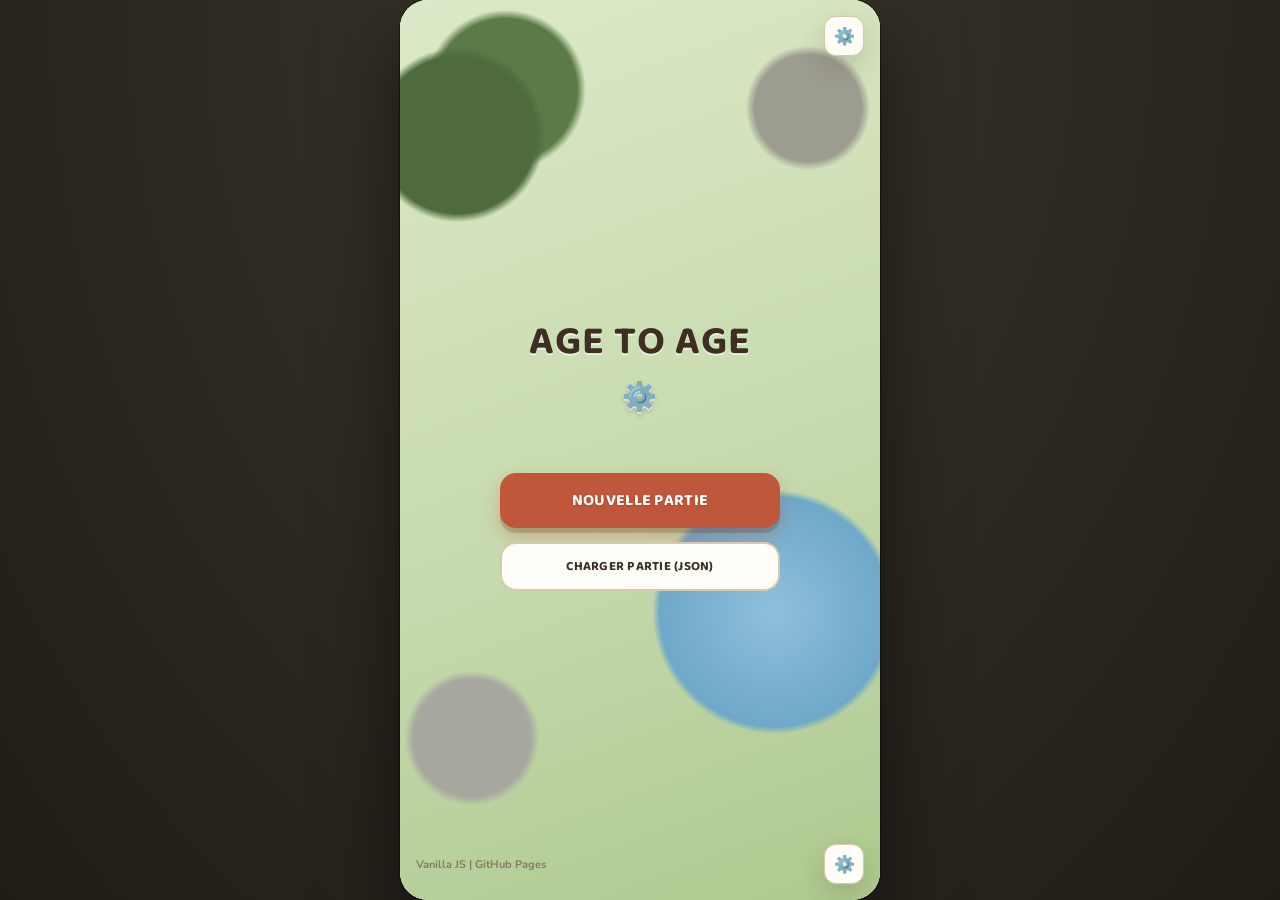
==== commit 609eb0b8: "Add files via upload" ====
--- a/index.html
+++ b/index.html
@@ -46,7 +46,7 @@
   </div>
 
   <!-- ===================== FICHE REGLAGES ===================== -->
-  <div id="settingsOverlay" class="hidden" style="position:absolute;inset:0;background:rgba(35,25,10,.45);z-index:420;"></div>
+  <div id="settingsOverlay" class="hidden" style="position:absolute;inset:0;background:rgba(30,22,12,.65);z-index:420;"></div>
   <div id="settingsSheet" class="hidden" style="position:absolute;left:0;right:0;bottom:0;background:var(--cream-light);border-radius:var(--radius-lg) var(--radius-lg) 0 0;padding:18px 20px calc(18px + env(safe-area-inset-bottom));z-index:421;box-shadow:var(--shadow-up);">
     <div class="sheetHandle"></div>
     <h3 style="margin-bottom:14px;">Réglages</h3>
--- a/css/style.css
+++ b/css/style.css
@@ -146,19 +146,21 @@
   padding:12px 12px 8px;background:var(--cream);
 }
 .resChip{
-  display:flex;align-items:center;justify-content:center;gap:5px;
-  background:var(--cream-light);border:1px solid var(--line-strong);border-radius:999px;
-  padding:7px 6px;box-shadow:0 2px 6px rgba(60,42,20,.1);position:relative;
-}
-.resChip .ic{font-size:16px;}
-.resChip .resValue{font-family:var(--font-display);font-weight:700;font-size:14px;color:var(--ink);}
-.resChip .delta{font-size:8.5px;font-weight:800;position:absolute;bottom:-11px;left:0;right:0;text-align:center;}
+  display:grid;grid-template-columns:auto auto;grid-template-rows:auto auto;
+  grid-template-areas:"icon value" "delta delta";
+  align-items:center;justify-content:center;column-gap:5px;row-gap:2px;
+  background:var(--cream-light);border:1px solid var(--line-strong);border-radius:var(--radius-sm);
+  padding:8px 6px 7px;box-shadow:0 2px 6px rgba(60,42,20,.1);position:relative;
+}
+.resChip .ic{grid-area:icon;font-size:17px;}
+.resChip .resValue{grid-area:value;font-family:var(--font-display);font-weight:700;font-size:15px;color:var(--ink);}
+.resChip .delta{grid-area:delta;font-size:12px;font-weight:800;line-height:1.2;}
 .resChip .delta.pos{color:var(--secondary);}
 .resChip .delta.neg{color:var(--danger);}
 .resInfoBtn{
-  position:absolute;top:-5px;right:-5px;width:16px;height:16px;border-radius:50%;
+  position:absolute;top:-6px;right:-6px;width:19px;height:19px;border-radius:50%;
   border:1px solid var(--line-strong);background:var(--cream-light);color:var(--ink-dim);
-  font-size:9px;font-style:italic;font-family:Georgia,serif;display:flex;align-items:center;justify-content:center;padding:0;
+  font-size:10px;font-style:italic;font-family:Georgia,serif;display:flex;align-items:center;justify-content:center;padding:0;
 }
 
 #topbar{
@@ -183,7 +185,7 @@
    HUD DÉFENSE
    --------------------------------------------------------------------- */
 #defenseHud{
-  position:absolute;top:128px;left:12px;z-index:60;
+  position:absolute;top:128px;left:12px;z-index:150;
   background:var(--cream-light);border:1px solid var(--line-strong);border-radius:var(--radius-sm);
   padding:8px 11px;min-width:130px;max-width:58%;
   font-family:var(--font-body);font-size:10px;color:var(--ink);
@@ -204,8 +206,8 @@
 .screen{position:absolute;inset:0;display:none;overflow-y:auto;-webkit-overflow-scrolling:touch;}
 .screen.active{display:block;}
 
-#screenMap{overflow:auto;background:var(--map-illustration);touch-action:pan-x pan-y;}
-#mapCanvas{position:relative;width:650px;height:1050px;margin:0 auto;}
+#screenMap{overflow:hidden;background:var(--map-illustration);display:flex;align-items:center;justify-content:center;touch-action:none;}
+#mapCanvas{position:relative;width:650px;height:1050px;flex-shrink:0;transform-origin:center center;}
 #mapSvg{position:absolute;inset:0;pointer-events:none;}
 #markerLayer{position:absolute;inset:0;pointer-events:none;}
 
@@ -254,23 +256,41 @@
    --------------------------------------------------------------------- */
 .buildGrid{display:flex;flex-direction:column;gap:12px;}
 .buildTile{
-  position:relative;display:flex;gap:12px;align-items:flex-start;
+  position:relative;display:flex;gap:12px;align-items:center;
   background:var(--cream-light);border:1px solid var(--line);border-radius:var(--radius-md);
-  padding:12px 14px;box-shadow:0 2px 8px rgba(60,42,20,.08);
+  padding:12px 44px 12px 14px;box-shadow:0 2px 8px rgba(60,42,20,.08);
 }
 .buildTile .ic{flex-shrink:0;font-size:28px;width:52px;height:52px;display:flex;align-items:center;justify-content:center;background:var(--cream);border-radius:14px;border:1px solid var(--line);}
 .buildTile .tileBody{flex:1;min-width:0;}
-.buildTile .name{display:block;font-family:var(--font-display);font-weight:700;font-size:14.5px;color:var(--ink);margin-bottom:5px;}
+.buildTile .nameLine{display:flex;align-items:baseline;gap:7px;margin-bottom:5px;}
+.buildTile .name{display:block;font-family:var(--font-display);font-weight:700;font-size:14.5px;color:var(--ink);}
+.buildTile .levelTag{font-family:var(--font-body);font-weight:800;font-size:10.5px;color:var(--secondary);background:rgba(110,148,87,.12);padding:2px 7px;border-radius:8px;flex-shrink:0;}
 .buildTile .costRow{display:flex;gap:10px;flex-wrap:wrap;font-family:var(--font-body);font-weight:800;font-size:12px;color:var(--ink);margin-bottom:4px;}
 .buildTile .costRow span.bad{color:var(--danger);}
 .buildTile .metaLine{font-size:10.5px;color:var(--ink-dim);font-weight:700;}
 .buildTile .lockLine{font-size:10.5px;color:var(--danger);font-weight:800;margin-top:2px;}
 .buildTile .tileInfoBtn{position:absolute;top:10px;right:10px;width:24px;height:24px;border-radius:50%;background:var(--slate);color:#fff;border:none;font-style:italic;font-family:Georgia,serif;font-size:11px;padding:0;}
-.buildTile .tileBadge{position:absolute;top:-6px;left:38px;background:var(--secondary);color:#fff;width:22px;height:22px;border-radius:50%;display:flex;align-items:center;justify-content:center;font-weight:800;font-size:11px;border:2px solid var(--cream-light);}
 .buildTile.built{border-color:var(--secondary);}
 .buildTile.constructing .ic{animation:pulseBuild 1.4s infinite;}
-.buildTile.locked{opacity:.55;background:var(--cream);}
-.buildTile.locked .ic{filter:grayscale(1);}
+.buildTile.locked{background:var(--cream);border-color:var(--line);}
+.buildTile.locked .ic{opacity:.5;filter:grayscale(1);}
+.buildTile.locked .name{color:var(--ink-dim);}
+
+/* Bouton d'action "incremental" : coloré et cliquable dès que le coût est
+   couvert, grisé/désactivé sinon — pas de confirmation, un tap = un achat. */
+.upgradeBtn{
+  flex-shrink:0;min-width:78px;
+  background:var(--accent);color:#fff;border:none;border-radius:var(--radius-sm);
+  font-family:var(--font-display);font-weight:700;font-size:12px;text-transform:uppercase;
+  padding:11px 10px;box-shadow:0 4px 0 rgba(0,0,0,.15);
+  display:flex;align-items:center;justify-content:center;text-align:center;line-height:1.2;
+}
+.upgradeBtn:active{transform:translateY(3px);box-shadow:none;}
+.upgradeBtn:disabled{background:var(--line-strong);color:var(--ink-dim);box-shadow:none;}
+.upgradeBtn .btnCost{display:block;font-size:10px;font-weight:800;opacity:.9;margin-top:2px;}
+.upgradeBtn.buildingProgress{background:var(--gold);color:#fff;flex-direction:column;gap:1px;box-shadow:none;}
+.upgradeBtn.maxedBtn{background:var(--secondary);color:#fff;box-shadow:none;}
+.upgradeBtn.lockedBtn{background:var(--line);color:var(--ink-dim);box-shadow:none;font-size:16px;}
 
 .upgradeCard{background:var(--cream-light);border:1px solid var(--line);border-radius:var(--radius-md);padding:14px;margin-bottom:14px;box-shadow:0 2px 8px rgba(60,42,20,.08);}
 .upgradeCardHead{display:flex;justify-content:space-between;align-items:center;font-family:var(--font-display);font-weight:700;font-size:13.5px;margin-bottom:8px;color:var(--ink);}
@@ -290,15 +310,25 @@
 /* ---------------------------------------------------------------------
    NAV DU BAS
    --------------------------------------------------------------------- */
-#tabBar{flex-shrink:0;display:flex;background:var(--cream);border-top:1px solid var(--line);padding:6px 6px calc(6px + env(safe-area-inset-bottom));}
-#tabBar button{flex:1;display:flex;flex-direction:column;align-items:center;gap:3px;background:none;border:none;color:var(--ink-dim);padding:8px 4px;border-radius:var(--radius-sm);font-family:var(--font-body);font-weight:800;font-size:9.5px;text-transform:uppercase;border-bottom:3px solid transparent;}
-#tabBar button .tabIcon{font-size:20px;}
-#tabBar button.active{color:var(--accent);background:var(--line);border-bottom-color:var(--accent);}
+#tabBar{
+  flex-shrink:0;display:flex;gap:6px;background:var(--cream);border-top:1px solid var(--line);
+  padding:8px 8px calc(8px + env(safe-area-inset-bottom));
+}
+#tabBar button{
+  flex:1;display:flex;flex-direction:column;align-items:center;justify-content:center;gap:4px;
+  background:none;border:none;color:var(--ink-dim);
+  min-height:56px;padding:8px 4px;border-radius:var(--radius-md);
+  font-family:var(--font-body);font-weight:800;font-size:10px;text-transform:uppercase;letter-spacing:.01em;
+  transition:background .15s,color .15s;
+}
+#tabBar button .tabIcon{font-size:22px;line-height:1;}
+#tabBar button.active{color:#fff;background:var(--accent);box-shadow:0 4px 10px rgba(193,87,58,.35);}
+#tabBar button:active{transform:scale(.96);}
 
 /* ---------------------------------------------------------------------
    BOTTOM SHEET
    --------------------------------------------------------------------- */
-#sheetOverlay{position:absolute;inset:0;background:rgba(35,25,10,.45);z-index:90;display:none;}
+#sheetOverlay{position:absolute;inset:0;background:rgba(30,22,12,.65);z-index:90;display:none;}
 #sheetOverlay.show{display:block;}
 #bottomSheet{
   position:absolute;left:0;right:0;bottom:0;background:var(--cream-light);border-top:1px solid var(--line);
@@ -313,7 +343,7 @@
 /* ---------------------------------------------------------------------
    MODALE D'ACHAT / INFO — icône+titre centrés, coût, Annuler/Construire
    --------------------------------------------------------------------- */
-#infoModalOverlay{position:absolute;inset:0;background:rgba(35,25,10,.5);z-index:95;display:none;align-items:center;justify-content:center;padding:20px;}
+#infoModalOverlay{position:absolute;inset:0;background:rgba(30,22,12,.7);z-index:95;display:none;align-items:center;justify-content:center;padding:20px;}
 #infoModalOverlay.show{display:flex;}
 #infoModal{background:var(--cream-light);border:1px solid var(--line);border-radius:var(--radius-lg);padding:22px;max-width:340px;width:100%;text-align:center;box-shadow:0 24px 60px rgba(0,0,0,.35);}
 .modalIcon{font-size:34px;margin-bottom:6px;}
